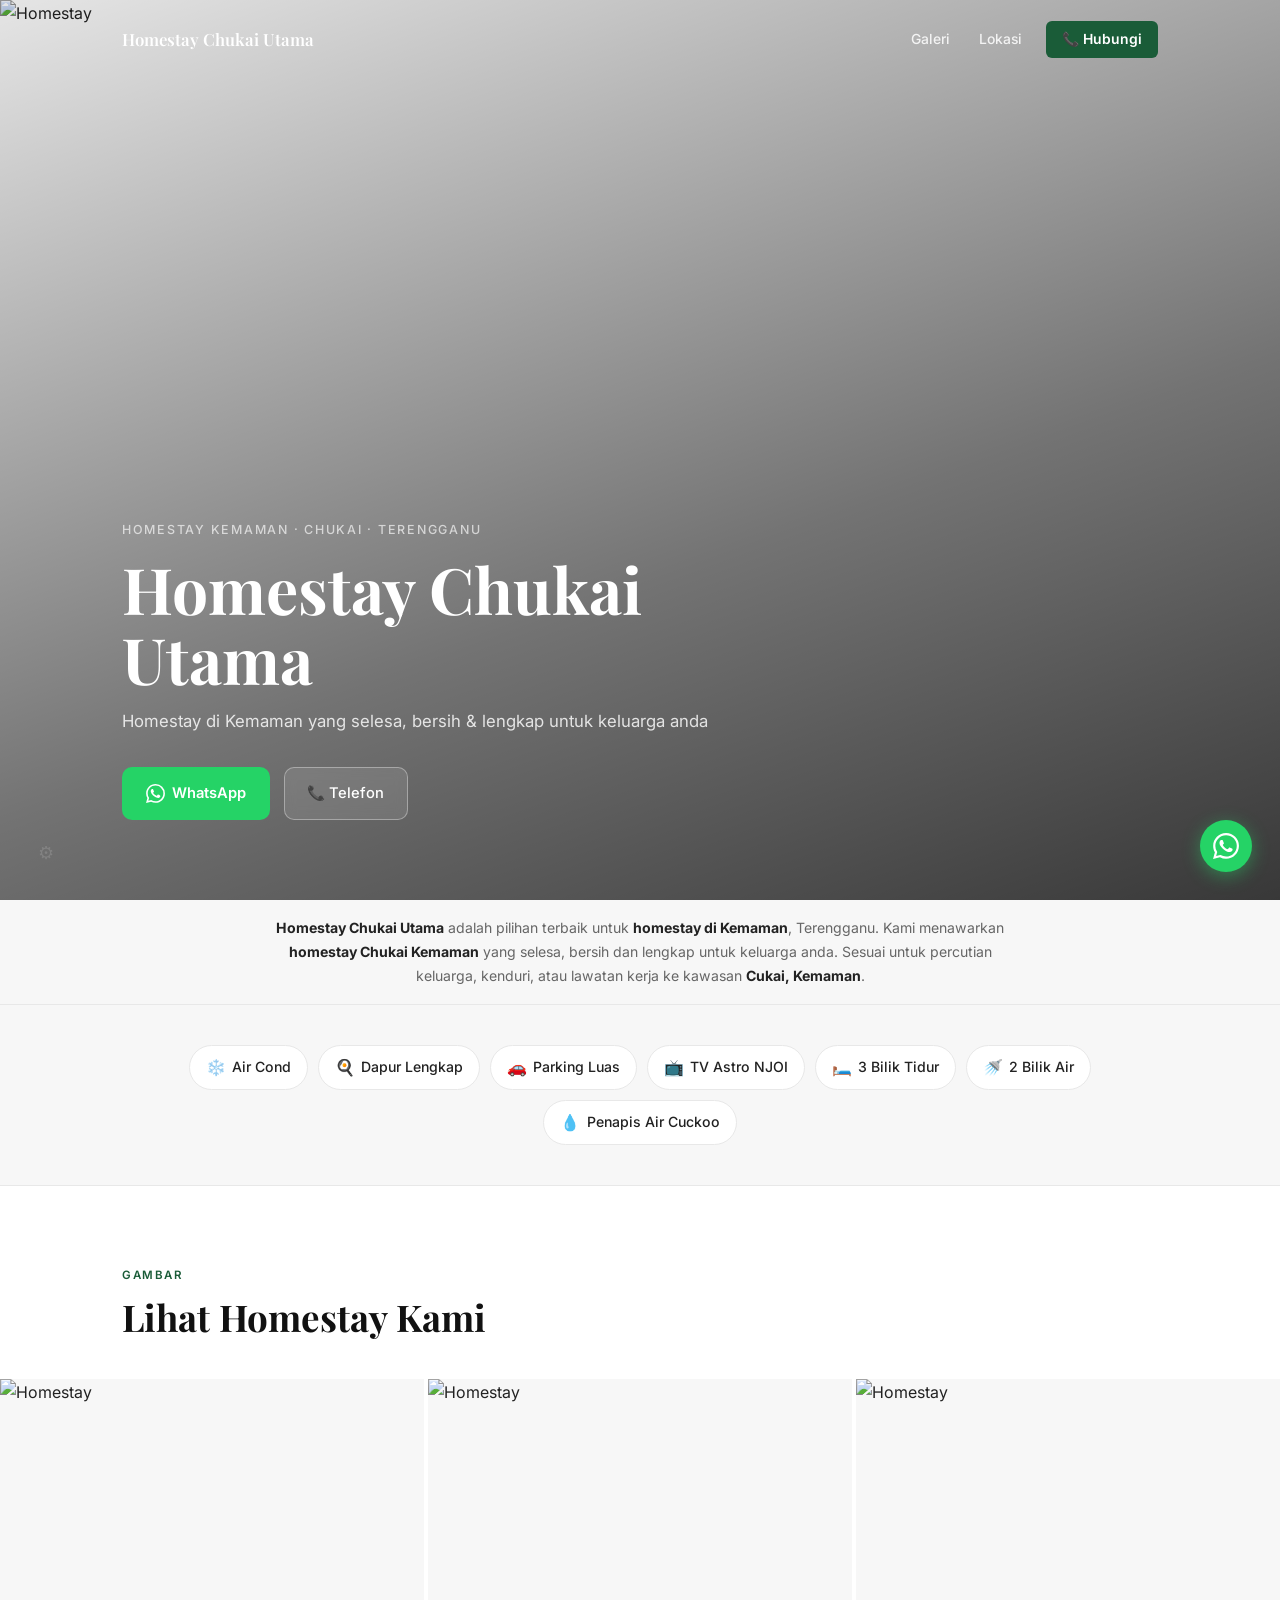
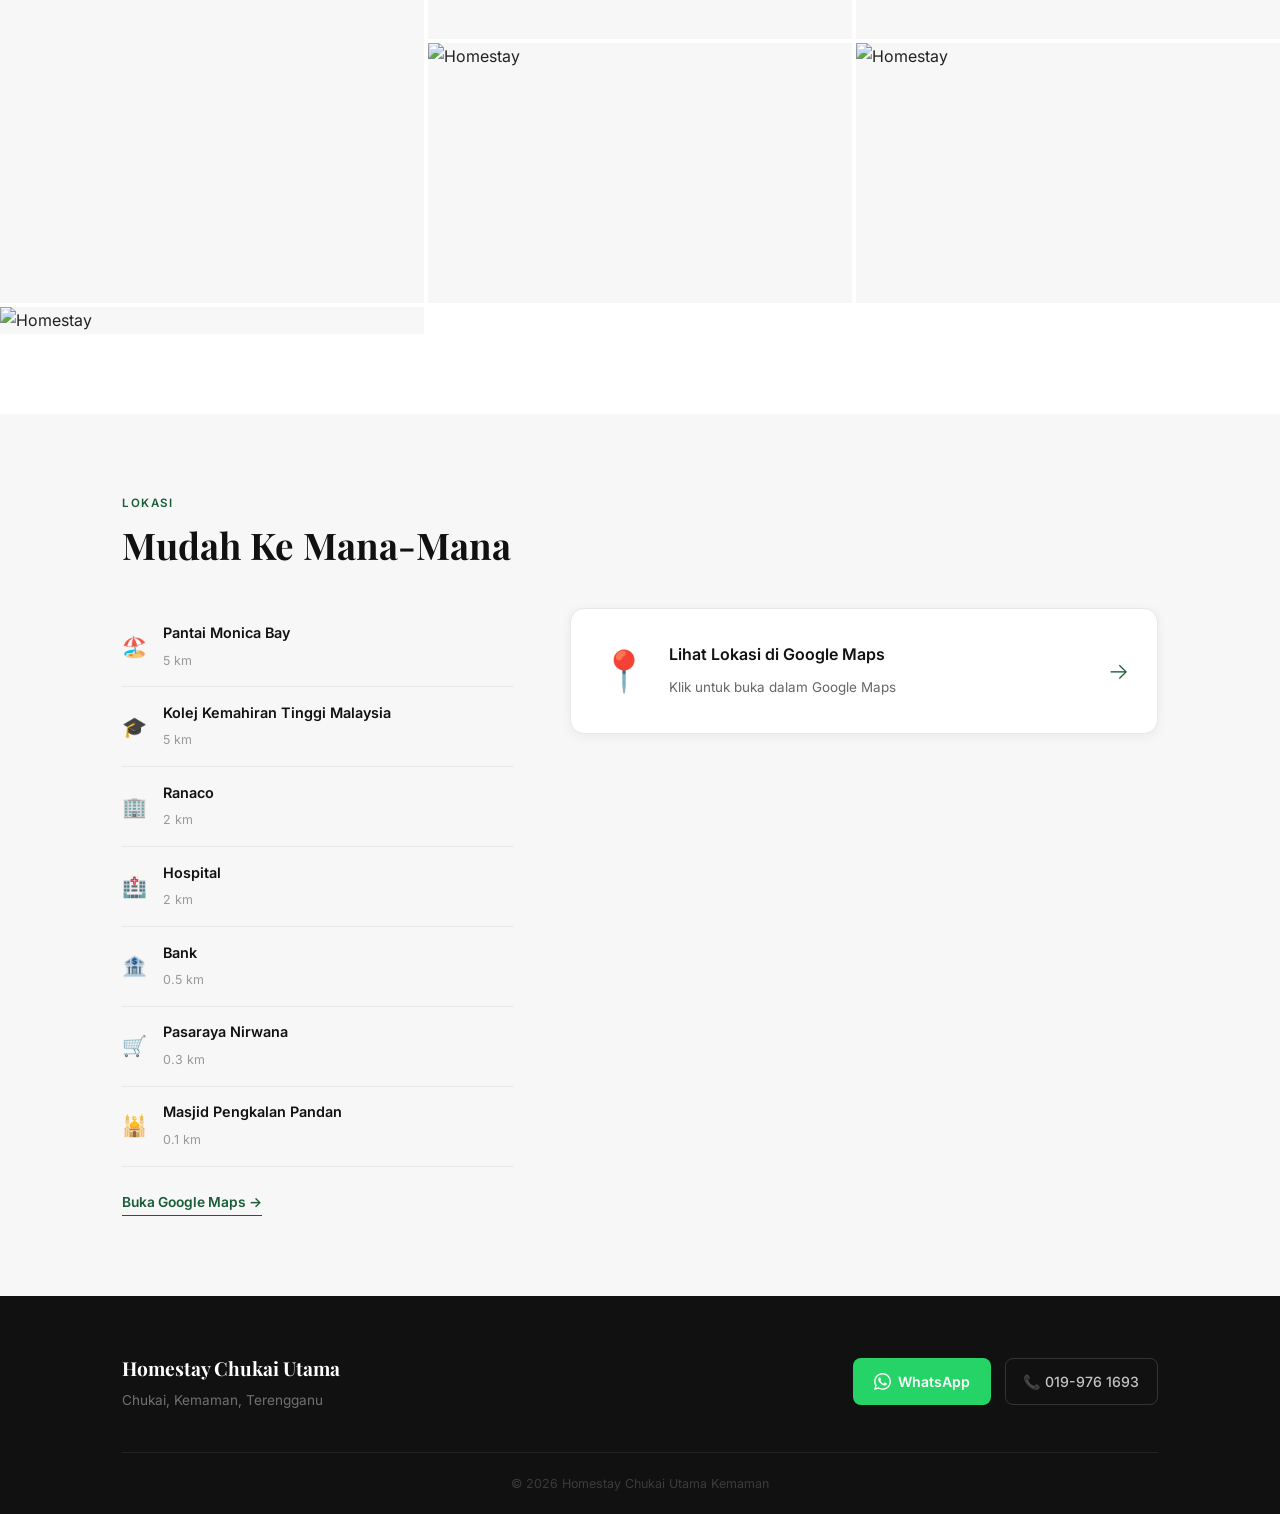
==== public/index.html @ 7bba2d33 "Init: Homestay Chukai Utama Kemaman website - Vanilla HTML/CSS/JS + Firebase Hosting - Admin panel (" ====
<!DOCTYPE html>
<html lang="ms">
<head>
  <meta charset="UTF-8">
  <meta name="viewport" content="width=device-width, initial-scale=1.0">
  <title>Homestay Kemaman | Homestay Chukai Utama — Selesa, Murah & Lengkap</title>
  <meta name="description" content="Homestay Kemaman terbaik di Chukai. 3 bilik, AC, dapur lengkap, parking luas. Homestay Chukai Kemaman yang selesa & bersih untuk keluarga. Hubungi kami sekarang!">
  <meta name="keywords" content="homestay kemaman, homestay chukai kemaman, homestay chukai, homestay di kemaman, homestay in kemaman, homestay cukai kemaman, homestay cukai, penginapan kemaman, penginapan chukai, homestay murah kemaman, homestay keluarga kemaman, homestay terengganu">
  <meta name="robots" content="index, follow">
  <meta name="author" content="Homestay Chukai Utama Kemaman">
  <link rel="canonical" href="https://homestaykemaman-dbdcc.web.app/">
  <meta property="og:title" content="Homestay Kemaman | Chukai Utama — Selesa & Lengkap">
  <meta property="og:description" content="Homestay Chukai Kemaman terbaik. 3 bilik, AC, dapur lengkap, parking. Hubungi kami sekarang!">
  <meta property="og:type" content="business.business">
  <meta property="og:url" content="https://homestaykemaman-dbdcc.web.app/">
  <meta property="og:locale" content="ms_MY">
  <script type="application/ld+json">
  {
    "@context": "https://schema.org",
    "@type": "LodgingBusiness",
    "name": "Homestay Chukai Utama Kemaman",
    "alternateName": ["Homestay Kemaman", "Homestay Chukai", "Homestay Cukai Kemaman"],
    "description": "Homestay selesa dan murah di Chukai, Kemaman, Terengganu. 3 bilik tidur, 2 bilik air, air cond, dapur lengkap, parking luas, TV Astro NJOI dan penapis air Cuckoo.",
    "url": "https://homestaykemaman-dbdcc.web.app",
    "telephone": "+60199761693",
    "address": {
      "@type": "PostalAddress",
      "addressLocality": "Chukai",
      "addressRegion": "Terengganu",
      "addressCountry": "MY"
    },
    "geo": {
      "@type": "GeoCoordinates",
      "latitude": 4.223241,
      "longitude": 103.41758
    },
    "amenityFeature": [
      {"@type": "LocationFeatureSpecification", "name": "Air Conditioning", "value": true},
      {"@type": "LocationFeatureSpecification", "name": "Kitchen", "value": true},
      {"@type": "LocationFeatureSpecification", "name": "Free Parking", "value": true},
      {"@type": "LocationFeatureSpecification", "name": "TV", "value": true},
      {"@type": "LocationFeatureSpecification", "name": "Water Purifier", "value": true}
    ],
    "numberOfRooms": 3,
    "petsAllowed": false,
    "priceRange": "$$"
  }
  </script>
  <link href="https://fonts.googleapis.com/css2?family=Inter:wght@300;400;500;600&family=Playfair+Display:wght@600;700&display=swap" rel="stylesheet">
  <link rel="stylesheet" href="css/style.css">
</head>
<body>

  <!-- NAV -->
  <header class="nav" id="nav">
    <div class="nav-inner">
      <a href="#" class="logo" id="homeNama">Homestay Chukai Utama</a>
      <div class="nav-right">
        <a href="#galeri" class="nav-a">Galeri</a>
        <a href="#lokasi" class="nav-a">Lokasi</a>
        <a href="tel:+60199761693" class="nav-call tel-link">📞 Hubungi</a>
      </div>
      <button class="burger" id="burger" aria-label="Menu">
        <span></span><span></span><span></span>
      </button>
    </div>
    <div class="drawer" id="drawer">
      <a href="#galeri" class="drawer-a">Galeri</a>
      <a href="#lokasi" class="drawer-a">Lokasi</a>
      <a href="tel:+60199761693" class="drawer-a tel-link">📞 Hubungi</a>
      <a href="https://wa.me/60199761693" class="drawer-a wa-link" target="_blank">💬 WhatsApp</a>
    </div>
  </header>

  <!-- HERO -->
  <section class="hero" id="hero">
    <img src="https://picsum.photos/1920/1080?random=10" alt="Homestay" class="hero-img" id="heroImg">
    <div class="hero-dim"></div>
    <div class="hero-body">
      <p class="hero-eyebrow">Homestay Kemaman · Chukai · Terengganu</p>
      <h1 id="heroTitle">Homestay Chukai Utama</h1>
      <p class="hero-tagline" id="heroTagline">Homestay di Kemaman yang selesa, bersih & lengkap untuk keluarga anda</p>
      <div class="hero-cta">
        <a href="https://wa.me/60199761693?text=Salam!%20Saya%20ingin%20tanya%20tentang%20Homestay%20Chukai%20Utama."
           class="btn-wa wa-link" target="_blank" rel="noopener">
          <svg width="19" height="19" viewBox="0 0 24 24" fill="currentColor"><path d="M17.472 14.382c-.297-.149-1.758-.867-2.03-.967-.273-.099-.471-.148-.67.15-.197.297-.767.966-.94 1.164-.173.199-.347.223-.644.075-.297-.15-1.255-.463-2.39-1.475-.883-.788-1.48-1.761-1.653-2.059-.173-.297-.018-.458.13-.606.134-.133.298-.347.446-.52.149-.174.198-.298.298-.497.099-.198.05-.371-.025-.52-.075-.149-.669-1.612-.916-2.207-.242-.579-.487-.5-.669-.51-.173-.008-.371-.01-.57-.01-.198 0-.52.074-.792.372-.272.297-1.04 1.016-1.04 2.479 0 1.462 1.065 2.875 1.213 3.074.149.198 2.096 3.2 5.077 4.487.709.306 1.262.489 1.694.625.712.227 1.36.195 1.871.118.571-.085 1.758-.719 2.006-1.413.248-.694.248-1.289.173-1.413-.074-.124-.272-.198-.57-.347m-5.421 7.403h-.004a9.87 9.87 0 0 1-5.031-1.378l-.361-.214-3.741.982.998-3.648-.235-.374a9.86 9.86 0 0 1-1.51-5.26c.001-5.45 4.436-9.884 9.888-9.884 2.64 0 5.122 1.03 6.988 2.898a9.825 9.825 0 0 1 2.893 6.994c-.003 5.45-4.437 9.884-9.885 9.884m8.413-18.297A11.815 11.815 0 0 0 12.05 0C5.495 0 .16 5.335.157 11.892c0 2.096.547 4.142 1.588 5.945L.057 24l6.305-1.654a11.882 11.882 0 0 0 5.683 1.448h.005c6.554 0 11.89-5.335 11.893-11.893a11.821 11.821 0 0 0-3.48-8.413z"/></svg>
          WhatsApp
        </a>
        <a href="tel:+60199761693" class="btn-tel tel-link">📞 Telefon</a>
      </div>
    </div>
    <div class="hero-scroll">↓</div>
  </section>

  <!-- SEO TEXT BLOCK -->
  <section class="seo-block">
    <div class="wrap">
      <p>
        <strong>Homestay Chukai Utama</strong> adalah pilihan terbaik untuk <strong>homestay di Kemaman</strong>, Terengganu.
        Kami menawarkan <strong>homestay Chukai Kemaman</strong> yang selesa, bersih dan lengkap untuk keluarga anda.
        Sesuai untuk percutian keluarga, kenduri, atau lawatan kerja ke kawasan <strong>Cukai, Kemaman</strong>.
      </p>
    </div>
  </section>

  <!-- KEMUDAHAN -->
  <section class="kemudahan" id="kemudahan">
    <div class="wrap">
      <ul id="kmdGrid" class="kmd-list">
        <li><span>❄️</span> Air Cond</li>
        <li><span>🍳</span> Dapur Lengkap</li>
        <li><span>🚗</span> Parking Luas</li>
        <li><span>📺</span> TV Astro NJOI</li>
        <li><span>🛏️</span> 3 Bilik Tidur</li>
        <li><span>🚿</span> 2 Bilik Air</li>
        <li><span>💧</span> Penapis Air Cuckoo</li>
      </ul>
    </div>
  </section>

  <!-- GALERI -->
  <section class="galeri" id="galeri">
    <div class="wrap">
      <div class="sec-head reveal">
        <span class="label">Gambar</span>
        <h2>Lihat Homestay Kami</h2>
      </div>
    </div>
    <div class="galeri-grid" id="galeriGrid">
      <div class="g-item reveal" onclick="openBox(0)"><img src="https://picsum.photos/800/600?random=1" alt="Homestay" loading="lazy"></div>
      <div class="g-item reveal" onclick="openBox(1)"><img src="https://picsum.photos/800/600?random=2" alt="Homestay" loading="lazy"></div>
      <div class="g-item reveal" onclick="openBox(2)"><img src="https://picsum.photos/800/600?random=3" alt="Homestay" loading="lazy"></div>
      <div class="g-item reveal" onclick="openBox(3)"><img src="https://picsum.photos/800/600?random=4" alt="Homestay" loading="lazy"></div>
      <div class="g-item reveal" onclick="openBox(4)"><img src="https://picsum.photos/800/600?random=5" alt="Homestay" loading="lazy"></div>
      <div class="g-item reveal" onclick="openBox(5)"><img src="https://picsum.photos/800/600?random=6" alt="Homestay" loading="lazy"></div>
    </div>
  </section>

  <!-- LIGHTBOX -->
  <div class="lbox" id="lbox" onclick="closeBox()">
    <button class="lbox-x" onclick="closeBox()">✕</button>
    <button class="lbox-prev" onclick="event.stopPropagation();moveBox(-1)">‹</button>
    <img src="" id="lboxImg" alt="">
    <button class="lbox-next" onclick="event.stopPropagation();moveBox(1)">›</button>
  </div>

  <!-- LOKASI -->
  <section class="lokasi" id="lokasi">
    <div class="wrap">
      <div class="sec-head reveal">
        <span class="label">Lokasi</span>
        <h2>Mudah Ke Mana-Mana</h2>
      </div>
      <div class="lokasi-grid">
        <div class="jarak-list reveal">
          <div class="jarak-item"><span>🏖️</span><div><strong>Pantai Monica Bay</strong><small>5 km</small></div></div>
          <div class="jarak-item"><span>🎓</span><div><strong>Kolej Kemahiran Tinggi Malaysia</strong><small>5 km</small></div></div>
          <div class="jarak-item"><span>🏢</span><div><strong>Ranaco</strong><small>2 km</small></div></div>
          <div class="jarak-item"><span>🏥</span><div><strong>Hospital</strong><small>2 km</small></div></div>
          <div class="jarak-item"><span>🏦</span><div><strong>Bank</strong><small>0.5 km</small></div></div>
          <div class="jarak-item"><span>🛒</span><div><strong>Pasaraya Nirwana</strong><small>0.3 km</small></div></div>
          <div class="jarak-item"><span>🕌</span><div><strong>Masjid Pengkalan Pandan</strong><small>0.1 km</small></div></div>
          <a href="https://maps.app.goo.gl/pNFeJoK86tsGzBFq8" target="_blank" rel="noopener" class="btn-maps">Buka Google Maps →</a>
        </div>
        <div class="map-wrap reveal">
          <a href="https://maps.app.goo.gl/pNFeJoK86tsGzBFq8" target="_blank" rel="noopener" class="map-link-box">
            <div class="map-link-icon">📍</div>
            <div class="map-link-text">
              <strong>Lihat Lokasi di Google Maps</strong>
              <span>Klik untuk buka dalam Google Maps</span>
            </div>
            <div class="map-link-arrow">→</div>
          </a>
        </div>
      </div>
    </div>
  </section>

  <!-- FOOTER -->
  <footer class="footer" id="footer">
    <div class="wrap">
      <div class="footer-top reveal">
        <div class="footer-info">
          <h3 id="footerNama">Homestay Chukai Utama</h3>
          <p id="footerAlamat">Chukai, Kemaman, Terengganu</p>
        </div>
        <div class="footer-contact">
          <a href="https://wa.me/60199761693?text=Salam!" class="fc-wa wa-link" target="_blank" rel="noopener">
            <svg width="17" height="17" viewBox="0 0 24 24" fill="currentColor"><path d="M17.472 14.382c-.297-.149-1.758-.867-2.03-.967-.273-.099-.471-.148-.67.15-.197.297-.767.966-.94 1.164-.173.199-.347.223-.644.075-.297-.15-1.255-.463-2.39-1.475-.883-.788-1.48-1.761-1.653-2.059-.173-.297-.018-.458.13-.606.134-.133.298-.347.446-.52.149-.174.198-.298.298-.497.099-.198.05-.371-.025-.52-.075-.149-.669-1.612-.916-2.207-.242-.579-.487-.5-.669-.51-.173-.008-.371-.01-.57-.01-.198 0-.52.074-.792.372-.272.297-1.04 1.016-1.04 2.479 0 1.462 1.065 2.875 1.213 3.074.149.198 2.096 3.2 5.077 4.487.709.306 1.262.489 1.694.625.712.227 1.36.195 1.871.118.571-.085 1.758-.719 2.006-1.413.248-.694.248-1.289.173-1.413-.074-.124-.272-.198-.57-.347m-5.421 7.403h-.004a9.87 9.87 0 0 1-5.031-1.378l-.361-.214-3.741.982.998-3.648-.235-.374a9.86 9.86 0 0 1-1.51-5.26c.001-5.45 4.436-9.884 9.888-9.884 2.64 0 5.122 1.03 6.988 2.898a9.825 9.825 0 0 1 2.893 6.994c-.003 5.45-4.437 9.884-9.885 9.884m8.413-18.297A11.815 11.815 0 0 0 12.05 0C5.495 0 .16 5.335.157 11.892c0 2.096.547 4.142 1.588 5.945L.057 24l6.305-1.654a11.882 11.882 0 0 0 5.683 1.448h.005c6.554 0 11.89-5.335 11.893-11.893a11.821 11.821 0 0 0-3.48-8.413z"/></svg>
            WhatsApp
          </a>
          <a href="tel:+60199761693" class="fc-tel tel-link" id="footerTel">📞 019-976 1693</a>
        </div>
      </div>
      <div class="footer-bot">
        <p>© 2026 Homestay Chukai Utama Kemaman</p>
      </div>
    </div>
  </footer>

  <!-- WA FLOAT -->
  <a href="https://wa.me/60199761693?text=Salam!%20Saya%20ingin%20tanya%20tentang%20Homestay%20Chukai%20Utama." class="wa-float wa-link" target="_blank" rel="noopener" aria-label="WhatsApp">
    <svg width="26" height="26" viewBox="0 0 24 24" fill="white"><path d="M17.472 14.382c-.297-.149-1.758-.867-2.03-.967-.273-.099-.471-.148-.67.15-.197.297-.767.966-.94 1.164-.173.199-.347.223-.644.075-.297-.15-1.255-.463-2.39-1.475-.883-.788-1.48-1.761-1.653-2.059-.173-.297-.018-.458.13-.606.134-.133.298-.347.446-.52.149-.174.198-.298.298-.497.099-.198.05-.371-.025-.52-.075-.149-.669-1.612-.916-2.207-.242-.579-.487-.5-.669-.51-.173-.008-.371-.01-.57-.01-.198 0-.52.074-.792.372-.272.297-1.04 1.016-1.04 2.479 0 1.462 1.065 2.875 1.213 3.074.149.198 2.096 3.2 5.077 4.487.709.306 1.262.489 1.694.625.712.227 1.36.195 1.871.118.571-.085 1.758-.719 2.006-1.413.248-.694.248-1.289.173-1.413-.074-.124-.272-.198-.57-.347m-5.421 7.403h-.004a9.87 9.87 0 0 1-5.031-1.378l-.361-.214-3.741.982.998-3.648-.235-.374a9.86 9.86 0 0 1-1.51-5.26c.001-5.45 4.436-9.884 9.888-9.884 2.64 0 5.122 1.03 6.988 2.898a9.825 9.825 0 0 1 2.893 6.994c-.003 5.45-4.437 9.884-9.885 9.884m8.413-18.297A11.815 11.815 0 0 0 12.05 0C5.495 0 .16 5.335.157 11.892c0 2.096.547 4.142 1.588 5.945L.057 24l6.305-1.654a11.882 11.882 0 0 0 5.683 1.448h.005c6.554 0 11.89-5.335 11.893-11.893a11.821 11.821 0 0 0-3.48-8.413z"/></svg>
  </a>

  <!-- GEAR ICON — Admin -->
  <button class="gear-btn" id="gearBtn" title="Admin" aria-label="Admin">⚙</button>

  <!-- PASSWORD MODAL -->
  <div class="a-modal" id="adminModal">
    <div class="a-modal-box">
      <button class="a-modal-close" id="modalClose">✕</button>
      <div class="a-modal-icon">🔐</div>
      <h3>Admin Panel</h3>
      <p>Masukkan kata laluan</p>
      <input type="password" id="passInput" placeholder="Kata laluan" autocomplete="current-password">
      <p class="pass-err" id="passErr"></p>
      <button class="pass-btn" id="passSubmit">Masuk →</button>
    </div>
  </div>

  <script src="js/main.js"></script>
  <script type="module" src="js/home.js"></script>
</body>
</html>
---- public/css/style.css ----
/* =============================================
   HOMESTAY CHUKAI UTAMA
   Minimalis · Bersih · Fokus
   ============================================= */

*, *::before, *::after { box-sizing: border-box; margin: 0; padding: 0; }

:root {
  --black:   #111111;
  --dark:    #222222;
  --mid:     #666666;
  --light:   #999999;
  --border:  #E8E8E8;
  --bg:      #F7F7F7;
  --white:   #FFFFFF;
  --green:   #1A5C38;
  --green-l: #2A7A4E;
  --wa:      #25D366;
  --f-body: 'Inter', sans-serif;
  --f-head: 'Playfair Display', serif;
  --r: 10px;
  --max: 1100px;
  --ease: all 0.3s ease;
}

html { scroll-behavior: smooth; }
body {
  font-family: var(--f-body);
  color: var(--dark);
  background: var(--white);
  line-height: 1.7;
  overflow-x: hidden;
  -webkit-font-smoothing: antialiased;
}
a { text-decoration: none; color: inherit; }
img { display: block; max-width: 100%; }
ul { list-style: none; }

.wrap { max-width: var(--max); margin: 0 auto; padding: 0 2rem; }

.reveal {
  opacity: 0; transform: translateY(20px);
  transition: opacity 0.6s ease, transform 0.6s ease;
}
.reveal.visible { opacity: 1; transform: none; }

.label {
  display: block; font-size: 0.72rem; font-weight: 600;
  letter-spacing: 0.14em; text-transform: uppercase;
  color: var(--green); margin-bottom: 0.6rem;
}
.sec-head { margin-bottom: 2.5rem; }
.sec-head h2 {
  font-family: var(--f-head);
  font-size: clamp(1.8rem, 3vw, 2.3rem);
  color: var(--black); font-weight: 700; line-height: 1.2;
}

/* ===== NAVBAR ===== */
.nav {
  position: fixed; top: 0; left: 0; right: 0; z-index: 100;
  transition: var(--ease);
}
.nav-inner {
  max-width: var(--max); margin: 0 auto; padding: 1.3rem 2rem;
  display: flex; align-items: center; justify-content: space-between;
}
.nav.solid {
  background: rgba(255,255,255,0.97);
  backdrop-filter: blur(12px);
  border-bottom: 1px solid var(--border);
}
.nav.solid .nav-inner { padding: 0.9rem 2rem; }
.logo {
  font-family: var(--f-head); font-size: 1.05rem;
  color: var(--white); font-weight: 600; transition: var(--ease);
}
.nav.solid .logo { color: var(--black); }
.nav-right { display: flex; align-items: center; gap: 0.4rem; }
.nav-a {
  font-size: 0.87rem; font-weight: 500;
  color: rgba(255,255,255,0.85); padding: 0.4rem 0.7rem;
  border-radius: 6px; transition: var(--ease);
}
.nav.solid .nav-a { color: var(--mid); }
.nav-a:hover { color: var(--white); background: rgba(255,255,255,0.15); }
.nav.solid .nav-a:hover { color: var(--black); background: var(--bg); }
.nav-call {
  font-size: 0.87rem; font-weight: 600; color: var(--white);
  background: var(--green); padding: 0.42rem 1rem;
  border-radius: 6px; transition: var(--ease); margin-left: 0.4rem;
}
.nav-call:hover { background: var(--green-l); }
.burger {
  display: none; flex-direction: column; gap: 4px;
  background: none; border: none; cursor: pointer; padding: 6px;
}
.burger span { display: block; width: 22px; height: 2px; background: var(--white); border-radius: 2px; transition: var(--ease); }
.nav.solid .burger span { background: var(--black); }
.burger.open span:nth-child(1) { transform: rotate(45deg) translate(4px,4px); }
.burger.open span:nth-child(2) { opacity: 0; }
.burger.open span:nth-child(3) { transform: rotate(-45deg) translate(4px,-4px); }
.drawer {
  display: none; flex-direction: column;
  background: var(--white); border-top: 1px solid var(--border);
  padding: 0.75rem 2rem 1.25rem;
}
.drawer.open { display: flex; }
.drawer-a {
  font-size: 0.95rem; font-weight: 500; color: var(--dark);
  padding: 0.7rem 0; border-bottom: 1px solid var(--border);
}
.drawer-a:last-child { border-bottom: none; }

/* ===== HERO ===== */
.hero {
  position: relative; height: 100svh; min-height: 580px;
  display: flex; align-items: flex-end; overflow: hidden;
}
.hero-img {
  position: absolute; inset: 0; width: 100%; height: 100%;
  object-fit: cover; z-index: 0;
}
.hero-dim {
  position: absolute; inset: 0; z-index: 1;
  background: linear-gradient(160deg, rgba(0,0,0,0.1) 0%, rgba(0,0,0,0.55) 60%, rgba(0,0,0,0.78) 100%);
}
.hero-body {
  position: relative; z-index: 2;
  padding: 0 2rem 5rem;
  max-width: 700px; width: 100%;
  margin: 0 auto 0 max(2rem, calc((100vw - var(--max)) / 2));
}
.hero-eyebrow {
  font-size: 0.78rem; font-weight: 500; letter-spacing: 0.14em;
  text-transform: uppercase; color: rgba(255,255,255,0.65); margin-bottom: 0.85rem;
}
.hero-body h1 {
  font-family: var(--f-head);
  font-size: clamp(2.5rem, 5.5vw, 4rem);
  line-height: 1.1; color: var(--white); font-weight: 700; margin-bottom: 0.75rem;
}
.hero-tagline {
  color: rgba(255,255,255,0.82); font-size: 1.05rem; margin-bottom: 2rem;
}
.hero-cta { display: flex; gap: 0.85rem; flex-wrap: wrap; }
.btn-wa {
  display: inline-flex; align-items: center; gap: 0.45rem;
  background: var(--wa); color: var(--white);
  font-weight: 600; font-size: 0.92rem; padding: 0.8rem 1.5rem;
  border-radius: var(--r); transition: var(--ease);
}
.btn-wa:hover { background: #1daf55; transform: translateY(-2px); }
.btn-tel {
  display: inline-flex; align-items: center;
  color: var(--white); font-size: 0.92rem; font-weight: 500;
  padding: 0.8rem 1.4rem; border-radius: var(--r);
  border: 1px solid rgba(255,255,255,0.35);
  background: rgba(255,255,255,0.1); backdrop-filter: blur(6px);
  transition: var(--ease);
}
.btn-tel:hover { background: rgba(255,255,255,0.2); }
.hero-scroll {
  position: absolute; bottom: 2rem; right: 2rem; z-index: 2;
  color: rgba(255,255,255,0.45); font-size: 1.2rem;
  animation: bob 2s ease-in-out infinite;
}
@keyframes bob { 0%,100%{transform:translateY(0)} 50%{transform:translateY(6px)} }

/* ===== SEO BLOCK ===== */
.seo-block {
  background: var(--bg);
  padding: 1rem 0;
  border-bottom: 1px solid var(--border);
}
.seo-block p {
  font-size: 0.88rem;
  color: var(--mid);
  line-height: 1.7;
  text-align: center;
  max-width: 750px;
  margin: 0 auto;
}
.seo-block strong { color: var(--dark); }

/* ===== KEMUDAHAN ===== */
.kemudahan {
  padding: 2.5rem 0; background: var(--bg);
  border-bottom: 1px solid var(--border);
}
.kmd-list {
  display: flex; flex-wrap: wrap; gap: 0.6rem;
  justify-content: center;
}
.kmd-list li {
  display: inline-flex; align-items: center; gap: 0.4rem;
  font-size: 0.88rem; font-weight: 500; color: var(--dark);
  padding: 0.5rem 1rem;
  background: var(--white); border: 1px solid var(--border);
  border-radius: 50px;
}
.kmd-list li span { font-size: 1rem; }

/* ===== GALERI ===== */
.galeri { padding: 5rem 0; background: var(--white); }
.galeri .wrap { margin-bottom: 2rem; }
.galeri-grid {
  display: grid;
  grid-template-columns: repeat(3,1fr);
  grid-template-rows: repeat(2, 260px);
  gap: 4px;
}
.g-item { overflow: hidden; cursor: pointer; position: relative; background: var(--bg); }
.g-item:first-child { grid-row: 1/3; }
.g-item img { width: 100%; height: 100%; object-fit: cover; transition: transform 0.5s ease; }
.g-item::after {
  content: ''; position: absolute; inset: 0;
  background: rgba(0,0,0,0); transition: var(--ease);
}
.g-item:hover img { transform: scale(1.05); }
.g-item:hover::after { background: rgba(0,0,0,0.2); }

/* Lightbox */
.lbox {
  display: none; position: fixed; inset: 0;
  background: rgba(0,0,0,0.93); z-index: 9999;
  align-items: center; justify-content: center;
}
.lbox.on { display: flex; }
.lbox img { max-width: 88vw; max-height: 85vh; border-radius: 8px; object-fit: contain; }
.lbox-x,.lbox-prev,.lbox-next {
  position: absolute; background: rgba(255,255,255,0.12);
  border: 1px solid rgba(255,255,255,0.2); color: white; cursor: pointer;
  border-radius: 50%; width: 44px; height: 44px; font-size: 1.3rem;
  display: flex; align-items: center; justify-content: center; transition: var(--ease);
}
.lbox-x:hover,.lbox-prev:hover,.lbox-next:hover { background: rgba(255,255,255,0.25); }
.lbox-x { top: 1.5rem; right: 1.5rem; }
.lbox-prev { left: 1.5rem; top: 50%; transform: translateY(-50%); }
.lbox-next { right: 1.5rem; top: 50%; transform: translateY(-50%); }

/* ===== LOKASI ===== */
.lokasi { padding: 5rem 0; background: var(--bg); }
.lokasi-grid { display: grid; grid-template-columns: 1fr 1.5fr; gap: 3.5rem; align-items: start; }
.jarak-item {
  display: flex; align-items: center; gap: 1rem;
  padding: 0.85rem 0; border-bottom: 1px solid var(--border);
}
.jarak-item span { font-size: 1.25rem; }
.jarak-item strong { display: block; font-size: 0.9rem; font-weight: 600; color: var(--black); }
.jarak-item small { font-size: 0.78rem; color: var(--light); }
.btn-maps {
  display: inline-block; margin-top: 1.5rem;
  font-size: 0.86rem; font-weight: 600; color: var(--green);
  border-bottom: 1px solid var(--green); padding-bottom: 1px; transition: var(--ease);
}
.btn-maps:hover { color: var(--green-l); }

.map-link-box {
  display: flex; align-items: center; gap: 1.25rem;
  padding: 1.75rem; border-radius: 14px;
  border: 1.5px solid var(--border); background: var(--white);
  transition: var(--ease); color: var(--dark);
  box-shadow: 0 2px 12px rgba(0,0,0,0.06);
}
.map-link-box:hover {
  border-color: var(--green);
  box-shadow: 0 4px 20px rgba(26,92,56,0.12);
  transform: translateY(-2px);
}
.map-link-icon { font-size: 2.5rem; flex-shrink: 0; }
.map-link-text { flex: 1; }
.map-link-text strong { display: block; font-size: 1rem; font-weight: 600; color: var(--black); margin-bottom: 0.25rem; }
.map-link-text span { font-size: 0.84rem; color: var(--mid); }
.map-link-arrow { font-size: 1.4rem; color: var(--green); font-weight: 300; flex-shrink: 0; transition: var(--ease); }
.map-link-box:hover .map-link-arrow { transform: translateX(4px); }

/* ===== FOOTER ===== */
.footer { background: var(--black); padding: 3.5rem 0 0; }
.footer-top {
  display: flex; align-items: center; justify-content: space-between;
  gap: 2rem; flex-wrap: wrap;
  padding-bottom: 2.5rem; border-bottom: 1px solid rgba(255,255,255,0.08);
}
.footer-info h3 { font-family: var(--f-head); font-size: 1.2rem; color: var(--white); margin-bottom: 0.25rem; }
.footer-info p { font-size: 0.85rem; color: rgba(255,255,255,0.4); }
.footer-contact { display: flex; gap: 0.85rem; flex-wrap: wrap; }
.fc-wa {
  display: inline-flex; align-items: center; gap: 0.45rem;
  background: var(--wa); color: var(--white); font-weight: 600;
  font-size: 0.88rem; padding: 0.65rem 1.3rem; border-radius: 8px; transition: var(--ease);
}
.fc-wa:hover { background: #1daf55; }
.fc-tel {
  display: inline-flex; align-items: center; color: rgba(255,255,255,0.75);
  font-size: 0.88rem; font-weight: 500; padding: 0.65rem 1.1rem;
  border: 1px solid rgba(255,255,255,0.15); border-radius: 8px; transition: var(--ease);
}
.fc-tel:hover { color: var(--white); border-color: rgba(255,255,255,0.35); }
.footer-bot { padding: 1.25rem 0; text-align: center; }
.footer-bot p { font-size: 0.78rem; color: rgba(255,255,255,0.18); }

/* ===== WA FLOAT ===== */
.wa-float {
  position: fixed; bottom: 1.75rem; right: 1.75rem; z-index: 90;
  width: 52px; height: 52px; background: var(--wa); border-radius: 50%;
  display: flex; align-items: center; justify-content: center;
  box-shadow: 0 4px 18px rgba(37,211,102,0.45); transition: var(--ease);
  animation: pulse 3s ease-in-out infinite;
}
.wa-float:hover { background: #1daf55; transform: scale(1.1); animation: none; }
@keyframes pulse { 0%,100%{box-shadow:0 4px 18px rgba(37,211,102,0.4)} 50%{box-shadow:0 4px 28px rgba(37,211,102,0.65)} }

/* ===== GEAR ICON ===== */
.gear-btn {
  position: fixed; bottom: 1.75rem; left: 1.75rem; z-index: 90;
  width: 36px; height: 36px; border-radius: 50%;
  background: none; border: none; cursor: pointer;
  font-size: 1.1rem; color: rgba(150,150,150,0.5);
  transition: var(--ease); line-height: 1;
  display: flex; align-items: center; justify-content: center;
}
.gear-btn:hover { color: rgba(80,80,80,0.8); transform: rotate(45deg); }

/* ===== PASSWORD MODAL ===== */
.a-modal {
  display: none; position: fixed; inset: 0; z-index: 9000;
  background: rgba(0,0,0,0.6); backdrop-filter: blur(4px);
  align-items: center; justify-content: center;
}
.a-modal.on { display: flex; }
.a-modal-box {
  background: var(--white); border-radius: 16px;
  padding: 2.5rem 2rem; width: min(360px, 90vw);
  text-align: center; position: relative;
  box-shadow: 0 20px 60px rgba(0,0,0,0.25);
}
.a-modal-close {
  position: absolute; top: 1rem; right: 1rem;
  background: none; border: none; cursor: pointer;
  font-size: 1.1rem; color: var(--light); padding: 4px 8px;
}
.a-modal-close:hover { color: var(--dark); }
.a-modal-icon { font-size: 2.5rem; margin-bottom: 1rem; }
.a-modal-box h3 { font-family: var(--f-head); font-size: 1.4rem; margin-bottom: 0.25rem; }
.a-modal-box > p { font-size: 0.85rem; color: var(--mid); margin-bottom: 1.5rem; }
.a-modal-box input[type="password"] {
  width: 100%; padding: 0.75rem 1rem;
  border: 1.5px solid var(--border); border-radius: 8px;
  font-size: 0.95rem; font-family: var(--f-body);
  outline: none; transition: var(--ease); margin-bottom: 0.5rem;
}
.a-modal-box input[type="password"]:focus { border-color: var(--green); }
.pass-err { font-size: 0.82rem; color: #e53e3e; min-height: 1.2em; margin-bottom: 0.75rem; }
.pass-btn {
  width: 100%; padding: 0.8rem; background: var(--green); color: var(--white);
  border: none; border-radius: 8px; font-size: 0.95rem; font-weight: 600;
  cursor: pointer; transition: var(--ease); font-family: var(--f-body);
}
.pass-btn:hover { background: var(--green-l); }

/* ===== RESPONSIVE ===== */
@media (max-width: 860px) {
  .tentang .wrap { grid-template-columns: 1fr; gap: 2.5rem; }
  .lokasi-grid { grid-template-columns: 1fr; gap: 2rem; }
  .galeri-grid { grid-template-columns: 1fr 1fr; grid-template-rows: auto; }
  .g-item { height: 200px; }
  .g-item:first-child { grid-row: auto; height: 200px; }
}

@media (max-width: 640px) {
  .nav-right { display: none; }
  .burger { display: flex; }
  .nav-inner { padding: 1.1rem 1.25rem; }
  .nav.solid .nav-inner { padding: 0.8rem 1.25rem; }
  .logo { font-size: 0.9rem; }
  .wrap { padding: 0 1.25rem; }

  .hero-body { margin: 0; padding: 0 1.25rem 3.5rem; max-width: 100%; }
  .hero-body h1 { font-size: 2.2rem; margin-bottom: 0.6rem; }
  .hero-tagline { font-size: 0.95rem; margin-bottom: 1.5rem; }
  .hero-cta { flex-direction: column; gap: 0.65rem; }
  .btn-wa, .btn-tel { width: 100%; justify-content: center; }

  .kemudahan { padding: 2rem 0; }
  .kmd-list { gap: 0.45rem; }
  .kmd-list li { font-size: 0.82rem; padding: 0.45rem 0.85rem; }

  .galeri { padding: 3.5rem 0; }
  .galeri-grid { grid-template-columns: 1fr 1fr; }
  .g-item, .g-item:first-child { height: 160px; grid-row: auto; }

  .lokasi { padding: 3.5rem 0; }
  .map-link-box { padding: 1.25rem; gap: 1rem; }
  .map-link-icon { font-size: 2rem; }

  .footer-top { flex-direction: column; align-items: flex-start; gap: 1.25rem; }
  .footer-contact { flex-direction: column; width: 100%; }
  .fc-wa, .fc-tel { width: 100%; justify-content: center; }

  .lbox-prev { left: 0.4rem; }
  .lbox-next { right: 0.4rem; }
  .gear-btn { bottom: 1.25rem; left: 1.25rem; }
  .wa-float { bottom: 1.25rem; right: 1.25rem; }
}

@media (max-width: 380px) {
  .hero-body h1 { font-size: 1.9rem; }
  .galeri-grid { grid-template-columns: 1fr; }
  .g-item, .g-item:first-child { height: 220px; }
}
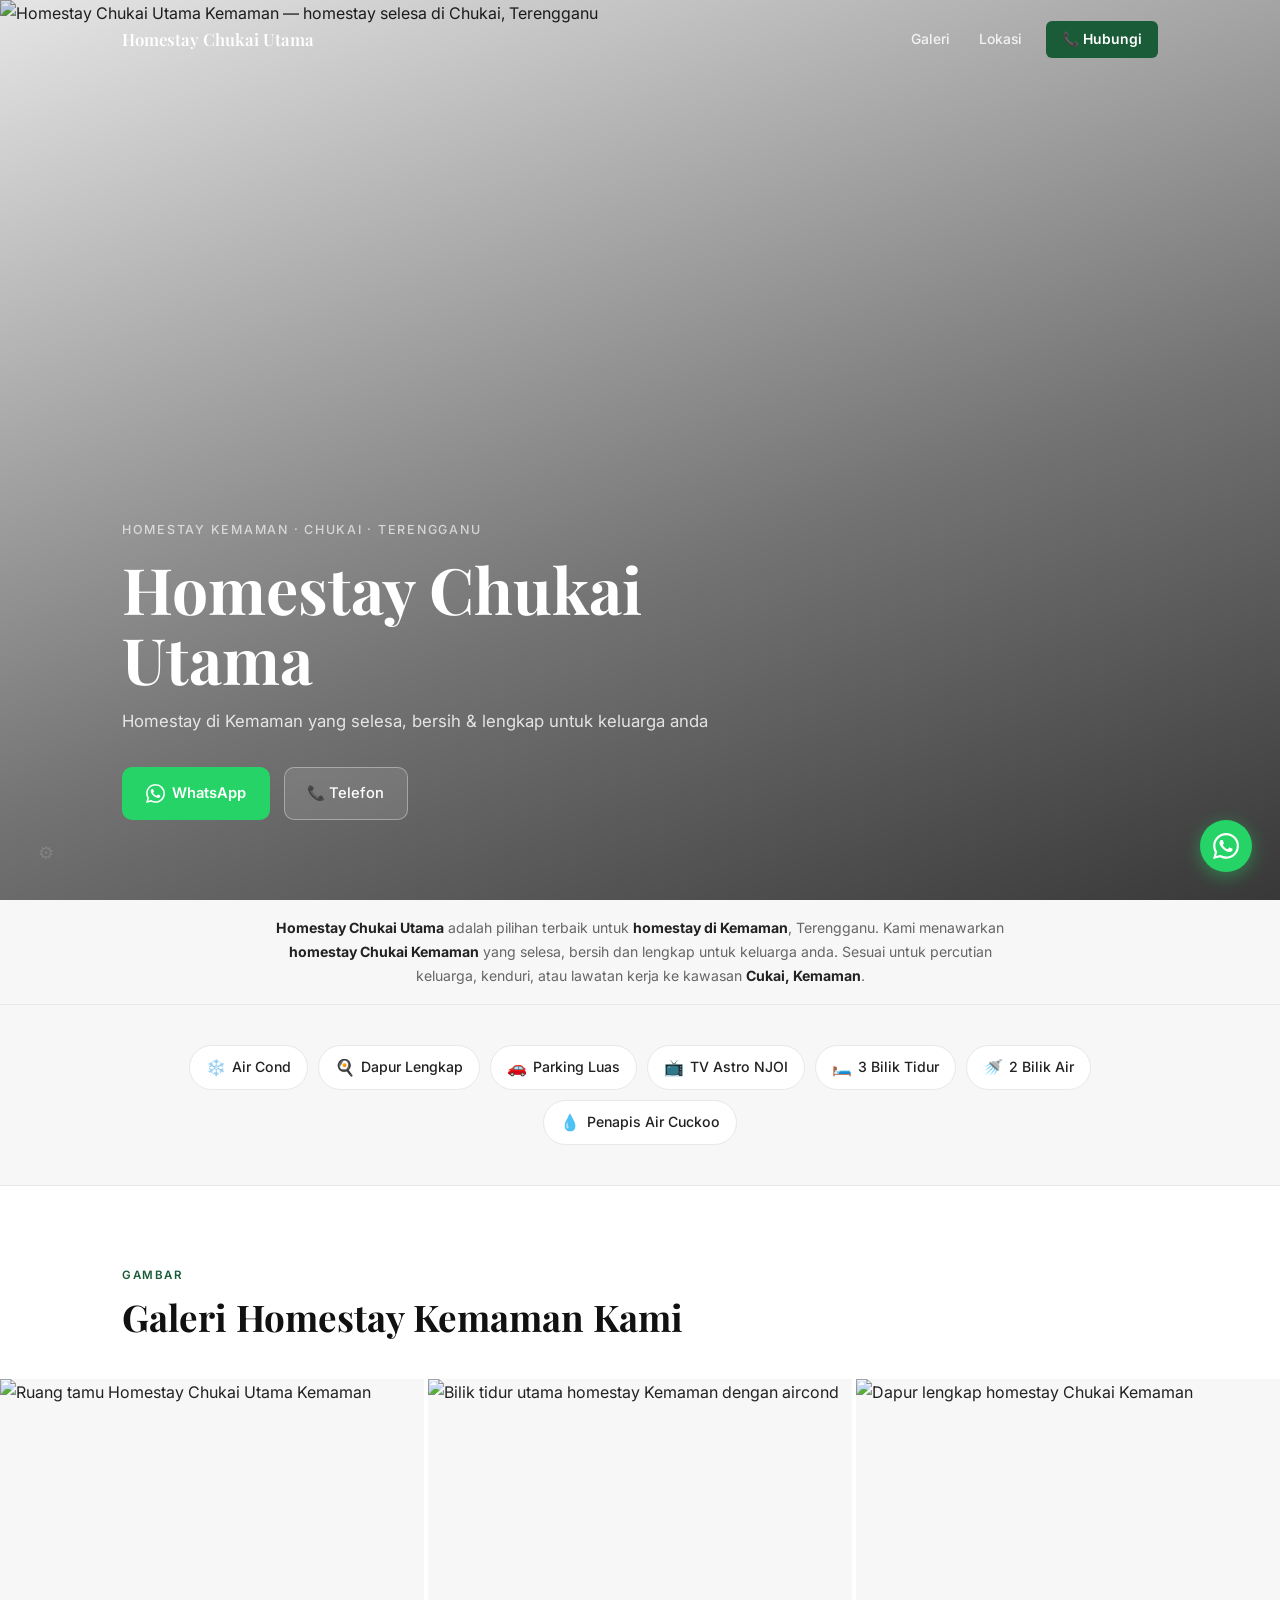
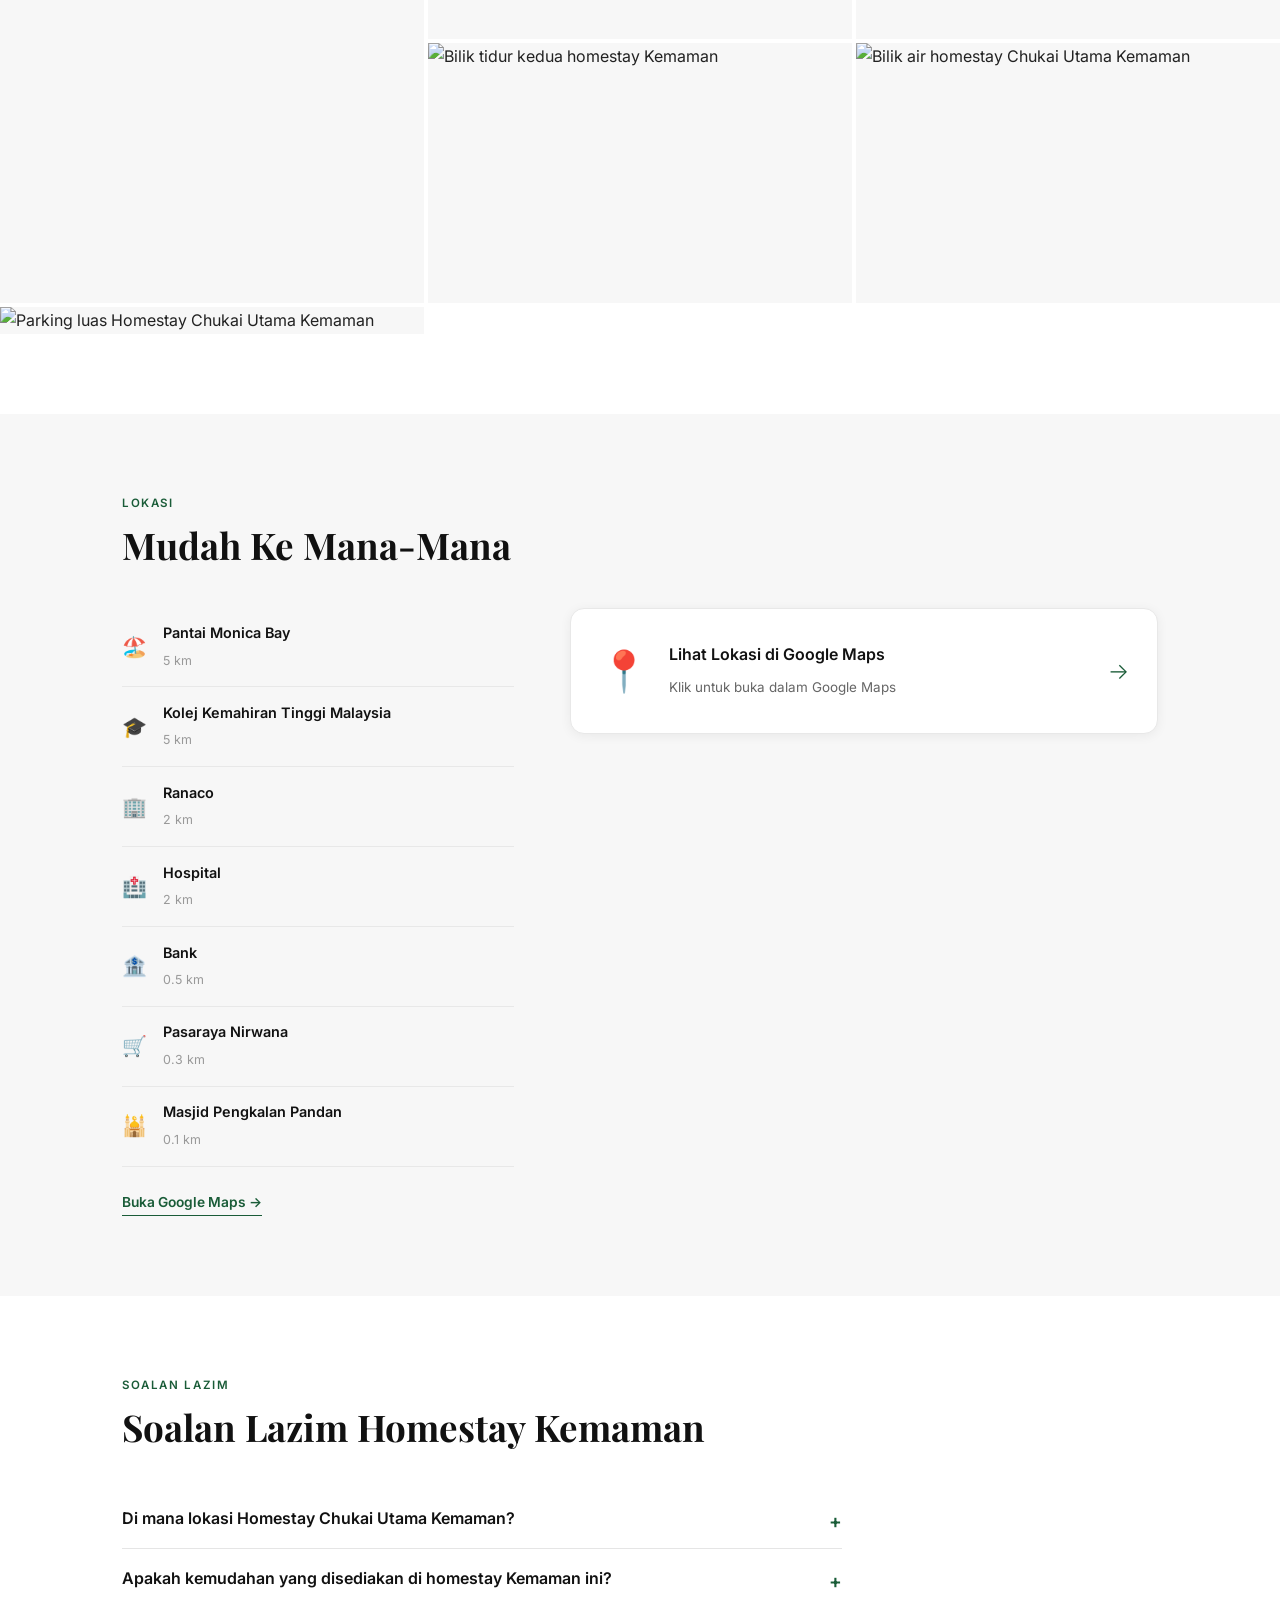
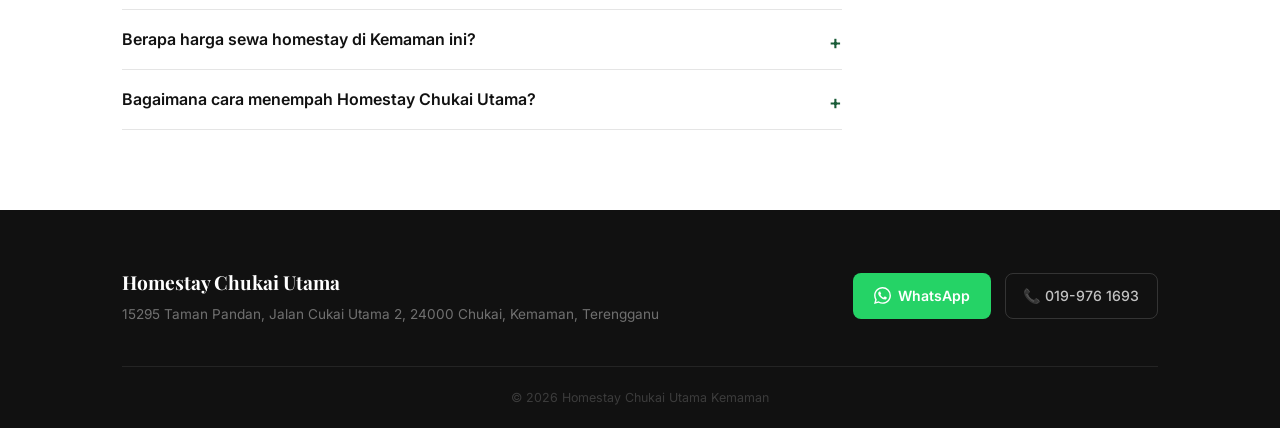
==== commit 61a5e604: "SEO update: meta/title penuh, sitemap & robots terkini + CLAUDE.md - index.html: title & meta SEO "H" ====
--- a/public/index.html
+++ b/public/index.html
@@ -14,6 +14,14 @@
   <meta property="og:type" content="business.business">
   <meta property="og:url" content="https://homestaykemaman-dbdcc.web.app/">
   <meta property="og:locale" content="ms_MY">
+  <meta property="og:site_name" content="Homestay Chukai Utama Kemaman">
+  <meta property="og:image" content="https://homestaykemaman-dbdcc.web.app/images/og-cover.jpg">
+  <meta name="twitter:card" content="summary_large_image">
+  <meta name="twitter:title" content="Homestay Kemaman | Chukai Utama — Selesa & Lengkap">
+  <meta name="twitter:description" content="Homestay Chukai Kemaman terbaik. 3 bilik, AC, dapur lengkap, parking. Hubungi kami sekarang!">
+  <meta name="twitter:image" content="https://homestaykemaman-dbdcc.web.app/images/og-cover.jpg">
+  <meta name="geo.region" content="MY-11">
+  <meta name="geo.placename" content="Chukai, Kemaman, Terengganu">
   <script type="application/ld+json">
   {
     "@context": "https://schema.org",
@@ -25,8 +33,10 @@
     "telephone": "+60199761693",
     "address": {
       "@type": "PostalAddress",
+      "streetAddress": "15295 Taman Pandan, Jalan Cukai Utama 2",
       "addressLocality": "Chukai",
       "addressRegion": "Terengganu",
+      "postalCode": "24000",
       "addressCountry": "MY"
     },
     "geo": {
@@ -43,9 +53,55 @@
     ],
     "numberOfRooms": 3,
     "petsAllowed": false,
-    "priceRange": "$$"
+    "priceRange": "$$",
+    "hasMap": "https://maps.app.goo.gl/pNFeJoK86tsGzBFq8",
+    "image": "https://homestaykemaman-dbdcc.web.app/images/og-cover.jpg",
+    "checkinTime": "15:00",
+    "checkoutTime": "12:00"
   }
   </script>
+  <script type="application/ld+json">
+  {
+    "@context": "https://schema.org",
+    "@type": "FAQPage",
+    "mainEntity": [
+      {
+        "@type": "Question",
+        "name": "Di mana lokasi Homestay Chukai Utama Kemaman?",
+        "acceptedAnswer": {
+          "@type": "Answer",
+          "text": "Homestay kami terletak di Chukai, Kemaman, Terengganu — hanya 0.3 km dari Pasaraya Nirwana, 2 km dari hospital dan 5 km dari Pantai Monica Bay."
+        }
+      },
+      {
+        "@type": "Question",
+        "name": "Apakah kemudahan yang disediakan di homestay Kemaman ini?",
+        "acceptedAnswer": {
+          "@type": "Answer",
+          "text": "3 bilik tidur, 2 bilik air, penghawa dingin (aircond), dapur lengkap, TV Astro NJOI, penapis air Cuckoo dan parking yang luas."
+        }
+      },
+      {
+        "@type": "Question",
+        "name": "Berapa harga sewa homestay di Kemaman ini?",
+        "acceptedAnswer": {
+          "@type": "Answer",
+          "text": "Harga berpatutan dan berbeza mengikut musim. Hubungi kami terus melalui WhatsApp di 019-976 1693 untuk harga terkini dan tempahan."
+        }
+      },
+      {
+        "@type": "Question",
+        "name": "Bagaimana cara menempah Homestay Chukai Utama?",
+        "acceptedAnswer": {
+          "@type": "Answer",
+          "text": "Tempahan mudah — WhatsApp atau telefon terus ke 019-976 1693. Kami akan sahkan tarikh kekosongan dengan segera."
+        }
+      }
+    ]
+  }
+  </script>
+  <link rel="preconnect" href="https://fonts.googleapis.com">
+  <link rel="preconnect" href="https://fonts.gstatic.com" crossorigin>
   <link href="https://fonts.googleapis.com/css2?family=Inter:wght@300;400;500;600&family=Playfair+Display:wght@600;700&display=swap" rel="stylesheet">
   <link rel="stylesheet" href="css/style.css">
 </head>
@@ -74,7 +130,7 @@
 
   <!-- HERO -->
   <section class="hero" id="hero">
-    <img src="https://picsum.photos/1920/1080?random=10" alt="Homestay" class="hero-img" id="heroImg">
+    <img src="https://picsum.photos/1920/1080?random=10" alt="Homestay Chukai Utama Kemaman — homestay selesa di Chukai, Terengganu" class="hero-img" id="heroImg">
     <div class="hero-dim"></div>
     <div class="hero-body">
       <p class="hero-eyebrow">Homestay Kemaman · Chukai · Terengganu</p>
@@ -106,6 +162,7 @@
   <!-- KEMUDAHAN -->
   <section class="kemudahan" id="kemudahan">
     <div class="wrap">
+      <h2 class="visually-hidden">Kemudahan Homestay Kemaman</h2>
       <ul id="kmdGrid" class="kmd-list">
         <li><span>❄️</span> Air Cond</li>
         <li><span>🍳</span> Dapur Lengkap</li>
@@ -123,16 +180,16 @@
     <div class="wrap">
       <div class="sec-head reveal">
         <span class="label">Gambar</span>
-        <h2>Lihat Homestay Kami</h2>
+        <h2>Galeri Homestay Kemaman Kami</h2>
       </div>
     </div>
     <div class="galeri-grid" id="galeriGrid">
-      <div class="g-item reveal" onclick="openBox(0)"><img src="https://picsum.photos/800/600?random=1" alt="Homestay" loading="lazy"></div>
-      <div class="g-item reveal" onclick="openBox(1)"><img src="https://picsum.photos/800/600?random=2" alt="Homestay" loading="lazy"></div>
-      <div class="g-item reveal" onclick="openBox(2)"><img src="https://picsum.photos/800/600?random=3" alt="Homestay" loading="lazy"></div>
-      <div class="g-item reveal" onclick="openBox(3)"><img src="https://picsum.photos/800/600?random=4" alt="Homestay" loading="lazy"></div>
-      <div class="g-item reveal" onclick="openBox(4)"><img src="https://picsum.photos/800/600?random=5" alt="Homestay" loading="lazy"></div>
-      <div class="g-item reveal" onclick="openBox(5)"><img src="https://picsum.photos/800/600?random=6" alt="Homestay" loading="lazy"></div>
+      <div class="g-item reveal" onclick="openBox(0)"><img src="https://picsum.photos/800/600?random=1" alt="Ruang tamu Homestay Chukai Utama Kemaman" loading="lazy"></div>
+      <div class="g-item reveal" onclick="openBox(1)"><img src="https://picsum.photos/800/600?random=2" alt="Bilik tidur utama homestay Kemaman dengan aircond" loading="lazy"></div>
+      <div class="g-item reveal" onclick="openBox(2)"><img src="https://picsum.photos/800/600?random=3" alt="Dapur lengkap homestay Chukai Kemaman" loading="lazy"></div>
+      <div class="g-item reveal" onclick="openBox(3)"><img src="https://picsum.photos/800/600?random=4" alt="Bilik tidur kedua homestay Kemaman" loading="lazy"></div>
+      <div class="g-item reveal" onclick="openBox(4)"><img src="https://picsum.photos/800/600?random=5" alt="Bilik air homestay Chukai Utama Kemaman" loading="lazy"></div>
+      <div class="g-item reveal" onclick="openBox(5)"><img src="https://picsum.photos/800/600?random=6" alt="Parking luas Homestay Chukai Utama Kemaman" loading="lazy"></div>
     </div>
   </section>
 
@@ -176,13 +233,41 @@
     </div>
   </section>
 
+  <!-- FAQ -->
+  <section class="faq" id="faq">
+    <div class="wrap">
+      <div class="sec-head reveal">
+        <span class="label">Soalan Lazim</span>
+        <h2>Soalan Lazim Homestay Kemaman</h2>
+      </div>
+      <div class="faq-list reveal">
+        <details class="faq-item">
+          <summary>Di mana lokasi Homestay Chukai Utama Kemaman?</summary>
+          <p>Homestay kami terletak di Chukai, Kemaman, Terengganu — hanya 0.3 km dari Pasaraya Nirwana, 2 km dari hospital dan 5 km dari Pantai Monica Bay.</p>
+        </details>
+        <details class="faq-item">
+          <summary>Apakah kemudahan yang disediakan di homestay Kemaman ini?</summary>
+          <p>3 bilik tidur, 2 bilik air, penghawa dingin (aircond), dapur lengkap, TV Astro NJOI, penapis air Cuckoo dan parking yang luas.</p>
+        </details>
+        <details class="faq-item">
+          <summary>Berapa harga sewa homestay di Kemaman ini?</summary>
+          <p>Harga berpatutan dan berbeza mengikut musim. Hubungi kami terus melalui WhatsApp di 019-976 1693 untuk harga terkini dan tempahan.</p>
+        </details>
+        <details class="faq-item">
+          <summary>Bagaimana cara menempah Homestay Chukai Utama?</summary>
+          <p>Tempahan mudah — WhatsApp atau telefon terus ke 019-976 1693. Kami akan sahkan tarikh kekosongan dengan segera.</p>
+        </details>
+      </div>
+    </div>
+  </section>
+
   <!-- FOOTER -->
   <footer class="footer" id="footer">
     <div class="wrap">
       <div class="footer-top reveal">
         <div class="footer-info">
           <h3 id="footerNama">Homestay Chukai Utama</h3>
-          <p id="footerAlamat">Chukai, Kemaman, Terengganu</p>
+          <p id="footerAlamat">15295 Taman Pandan, Jalan Cukai Utama 2, 24000 Chukai, Kemaman, Terengganu</p>
         </div>
         <div class="footer-contact">
           <a href="https://wa.me/60199761693?text=Salam!" class="fc-wa wa-link" target="_blank" rel="noopener">
--- a/public/css/style.css
+++ b/public/css/style.css
@@ -409,3 +409,33 @@
   .galeri-grid { grid-template-columns: 1fr; }
   .g-item, .g-item:first-child { height: 220px; }
 }
+
+/* ===== FAQ ===== */
+.faq { padding: 5rem 0; background: #fff; }
+.faq-list { max-width: 720px; }
+.faq-item {
+  border-bottom: 1px solid #e5e5e5;
+  padding: 1rem 0;
+}
+.faq-item summary {
+  cursor: pointer; font-weight: 600; color: var(--black);
+  font-size: 1rem; list-style: none; position: relative; padding-right: 2rem;
+}
+.faq-item summary::-webkit-details-marker { display: none; }
+.faq-item summary::after {
+  content: "+"; position: absolute; right: 0; top: 0;
+  font-size: 1.2rem; color: var(--green); transition: transform 0.25s ease;
+}
+.faq-item[open] summary::after { transform: rotate(45deg); }
+.faq-item p { margin-top: 0.7rem; color: #555; font-size: 0.93rem; line-height: 1.7; }
+
+/* ===== A11Y / SEO ===== */
+.visually-hidden {
+  position: absolute; width: 1px; height: 1px;
+  margin: -1px; padding: 0; overflow: hidden;
+  clip: rect(0 0 0 0); white-space: nowrap; border: 0;
+}
+
+@media (max-width: 640px) {
+  .faq { padding: 3.5rem 0; }
+}
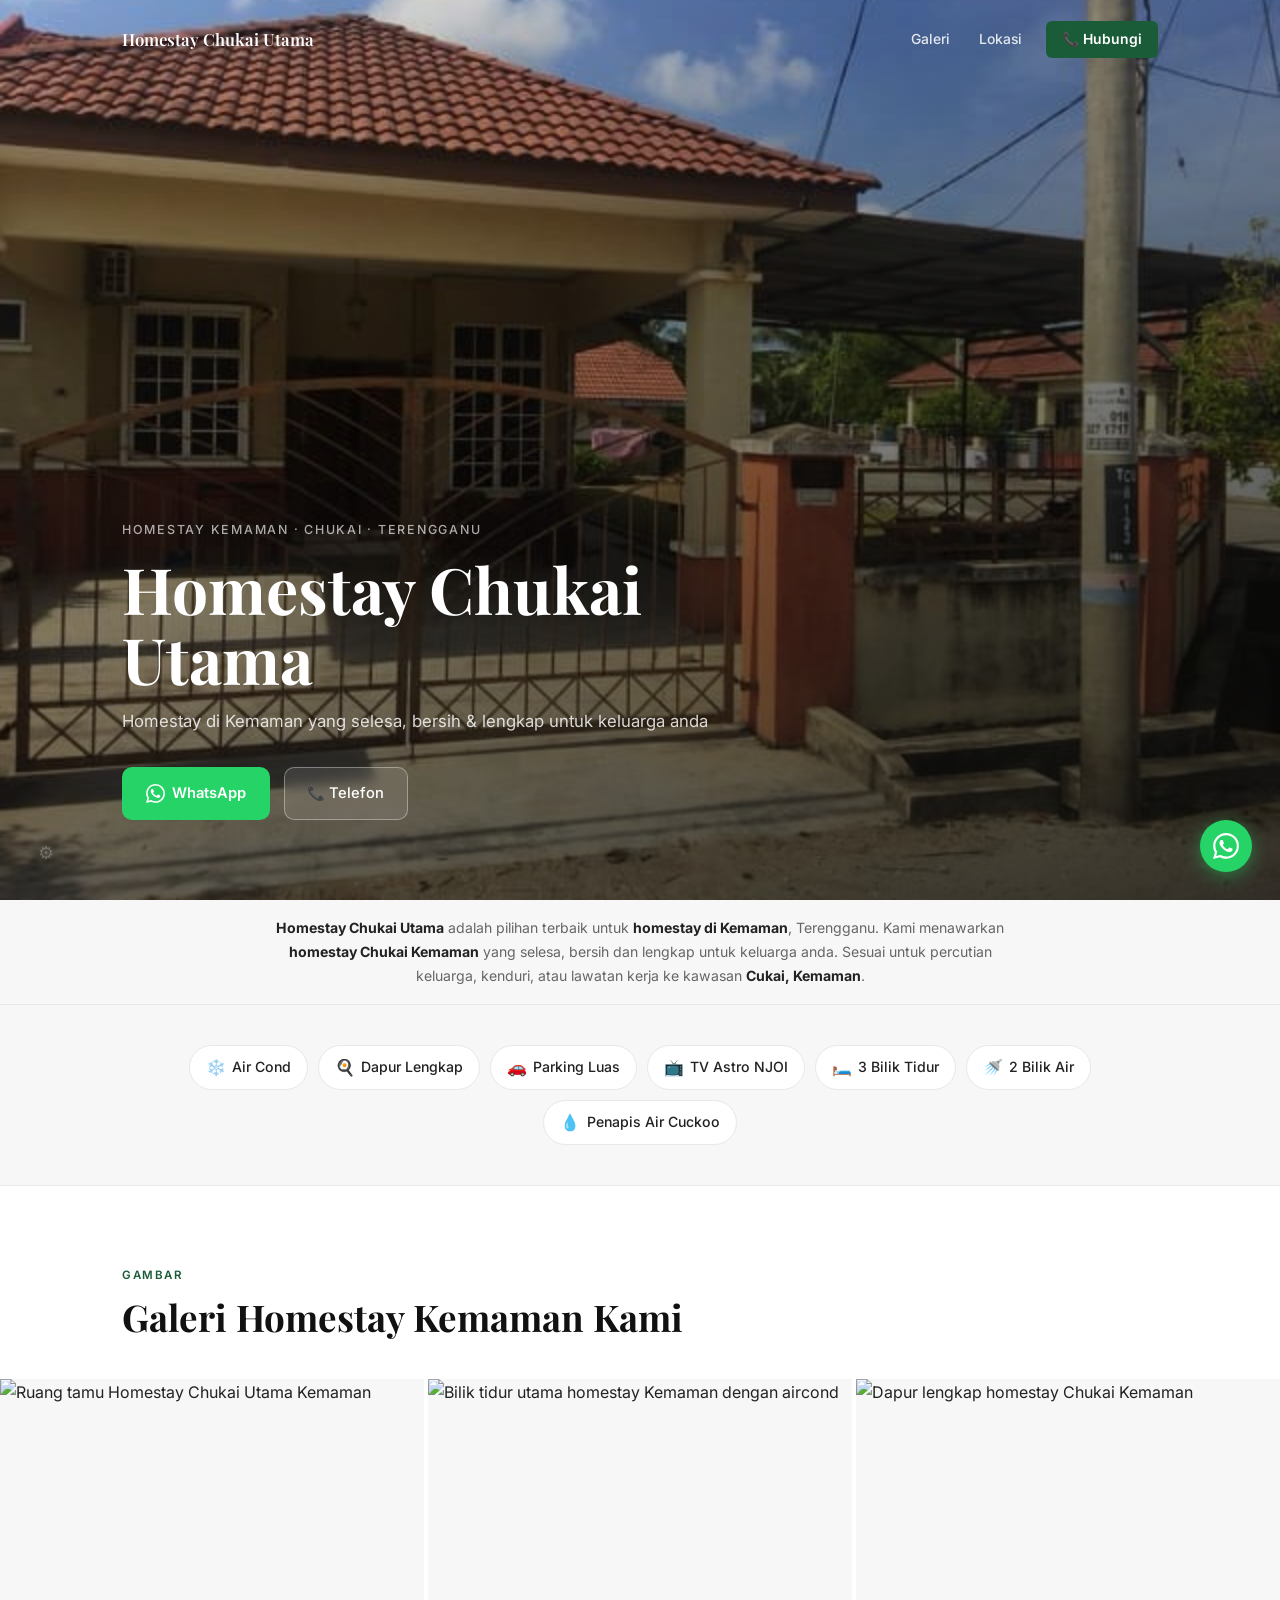
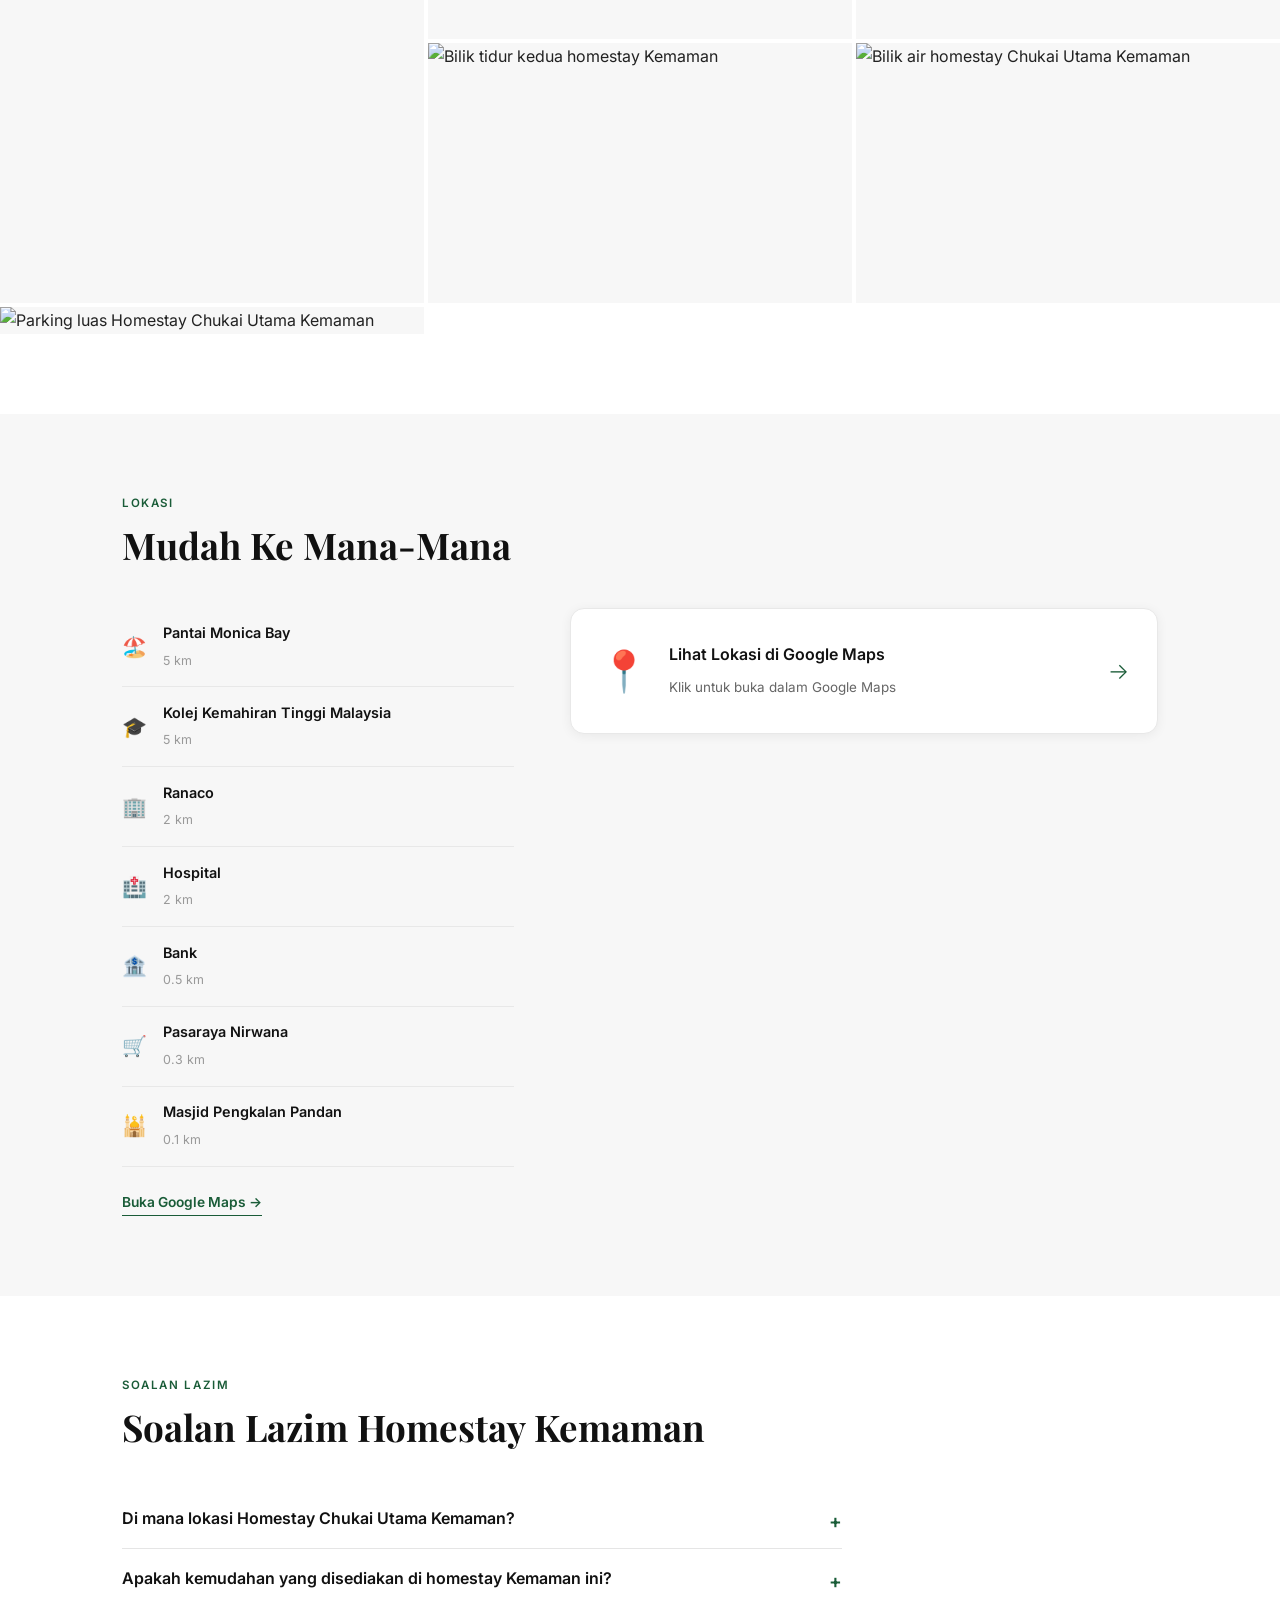
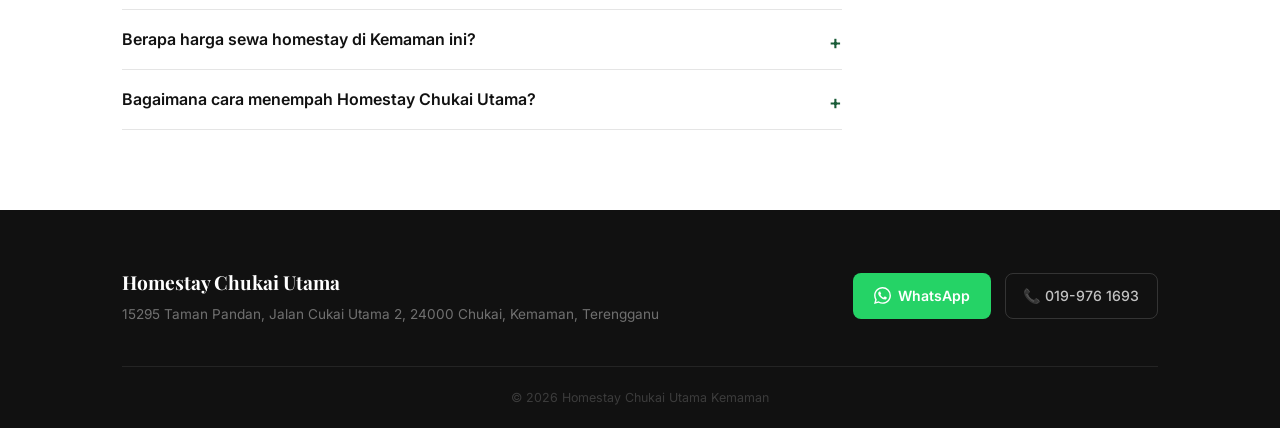
==== commit 0a5a7a53: "SEO: hero & og-cover guna gambar sebenar, alt galeri berkeyword, default alamat penuh Co-Authored-By" ====
--- a/public/index.html
+++ b/public/index.html
@@ -130,7 +130,7 @@
 
   <!-- HERO -->
   <section class="hero" id="hero">
-    <img src="https://picsum.photos/1920/1080?random=10" alt="Homestay Chukai Utama Kemaman — homestay selesa di Chukai, Terengganu" class="hero-img" id="heroImg">
+    <img src="images/og-cover.jpg" alt="Homestay Chukai Utama Kemaman — homestay selesa di Chukai, Terengganu" class="hero-img" id="heroImg" width="640" height="480">
     <div class="hero-dim"></div>
     <div class="hero-body">
       <p class="hero-eyebrow">Homestay Kemaman · Chukai · Terengganu</p>
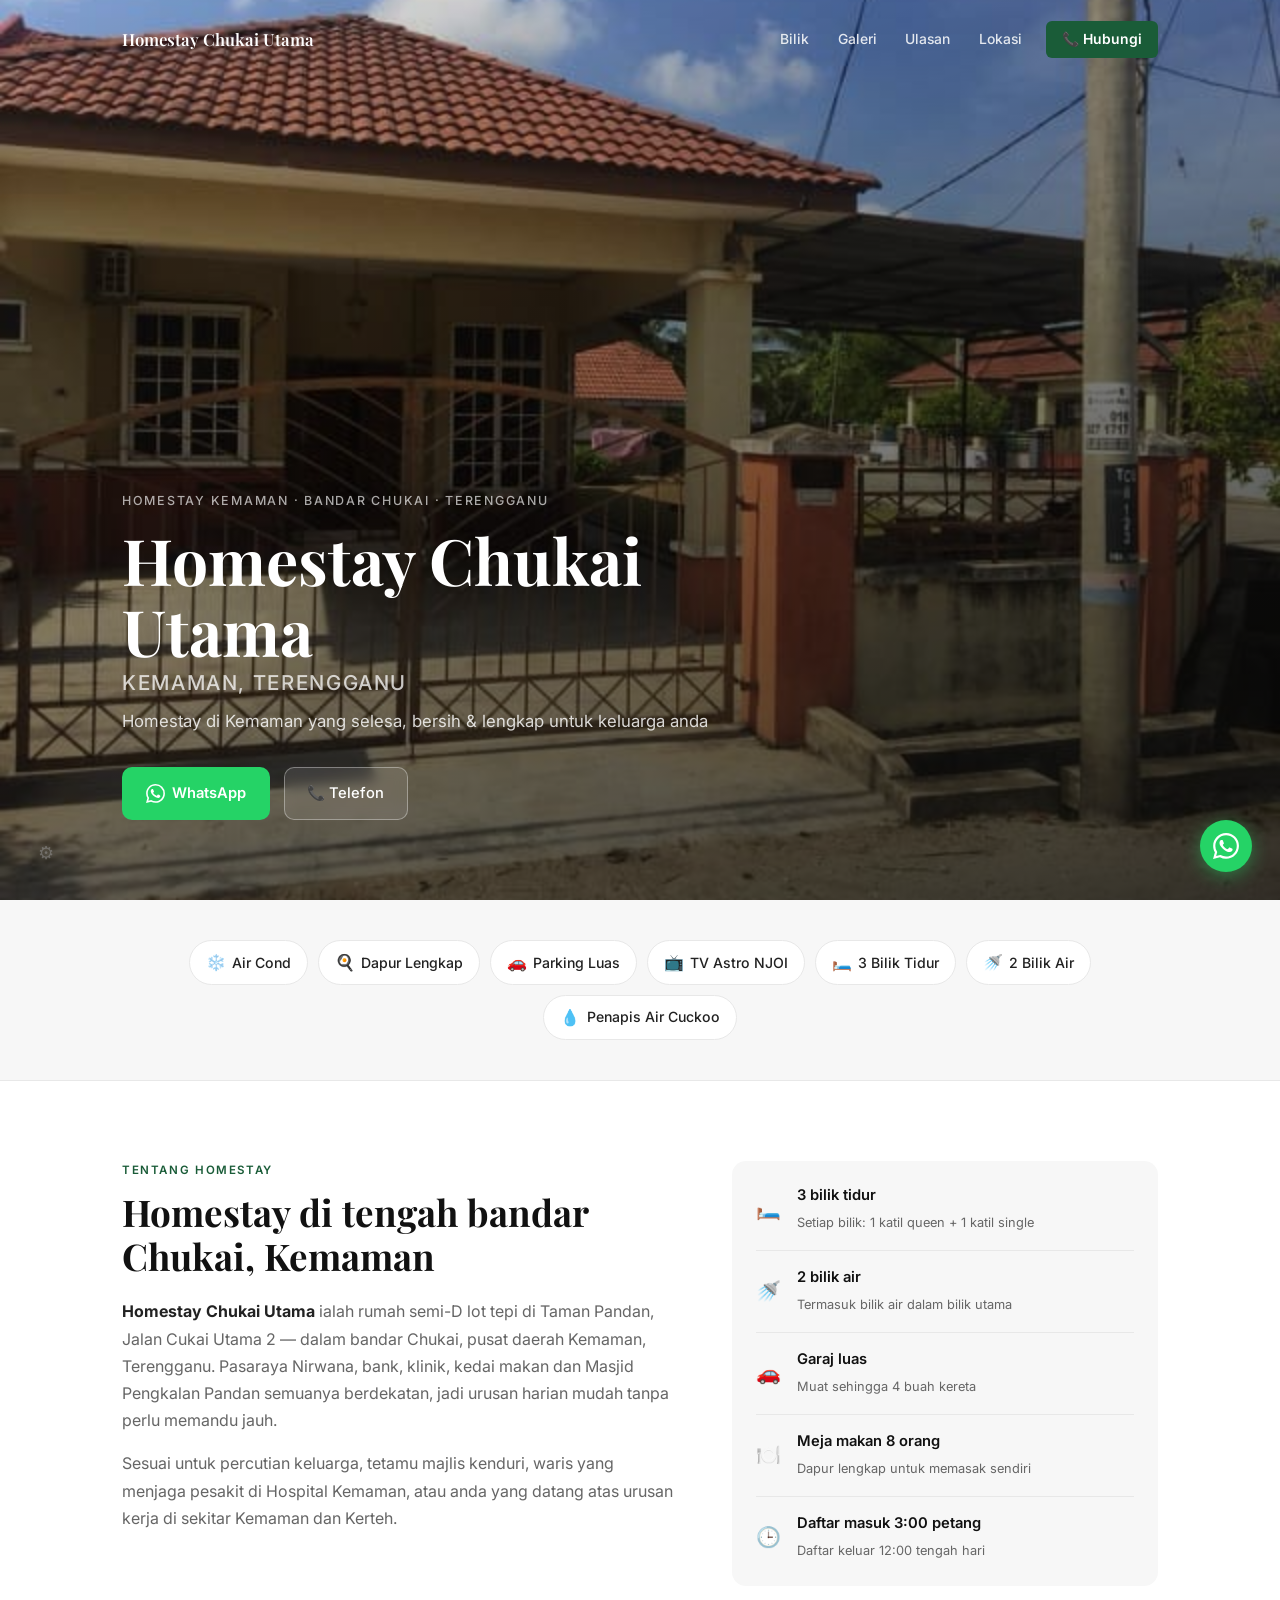
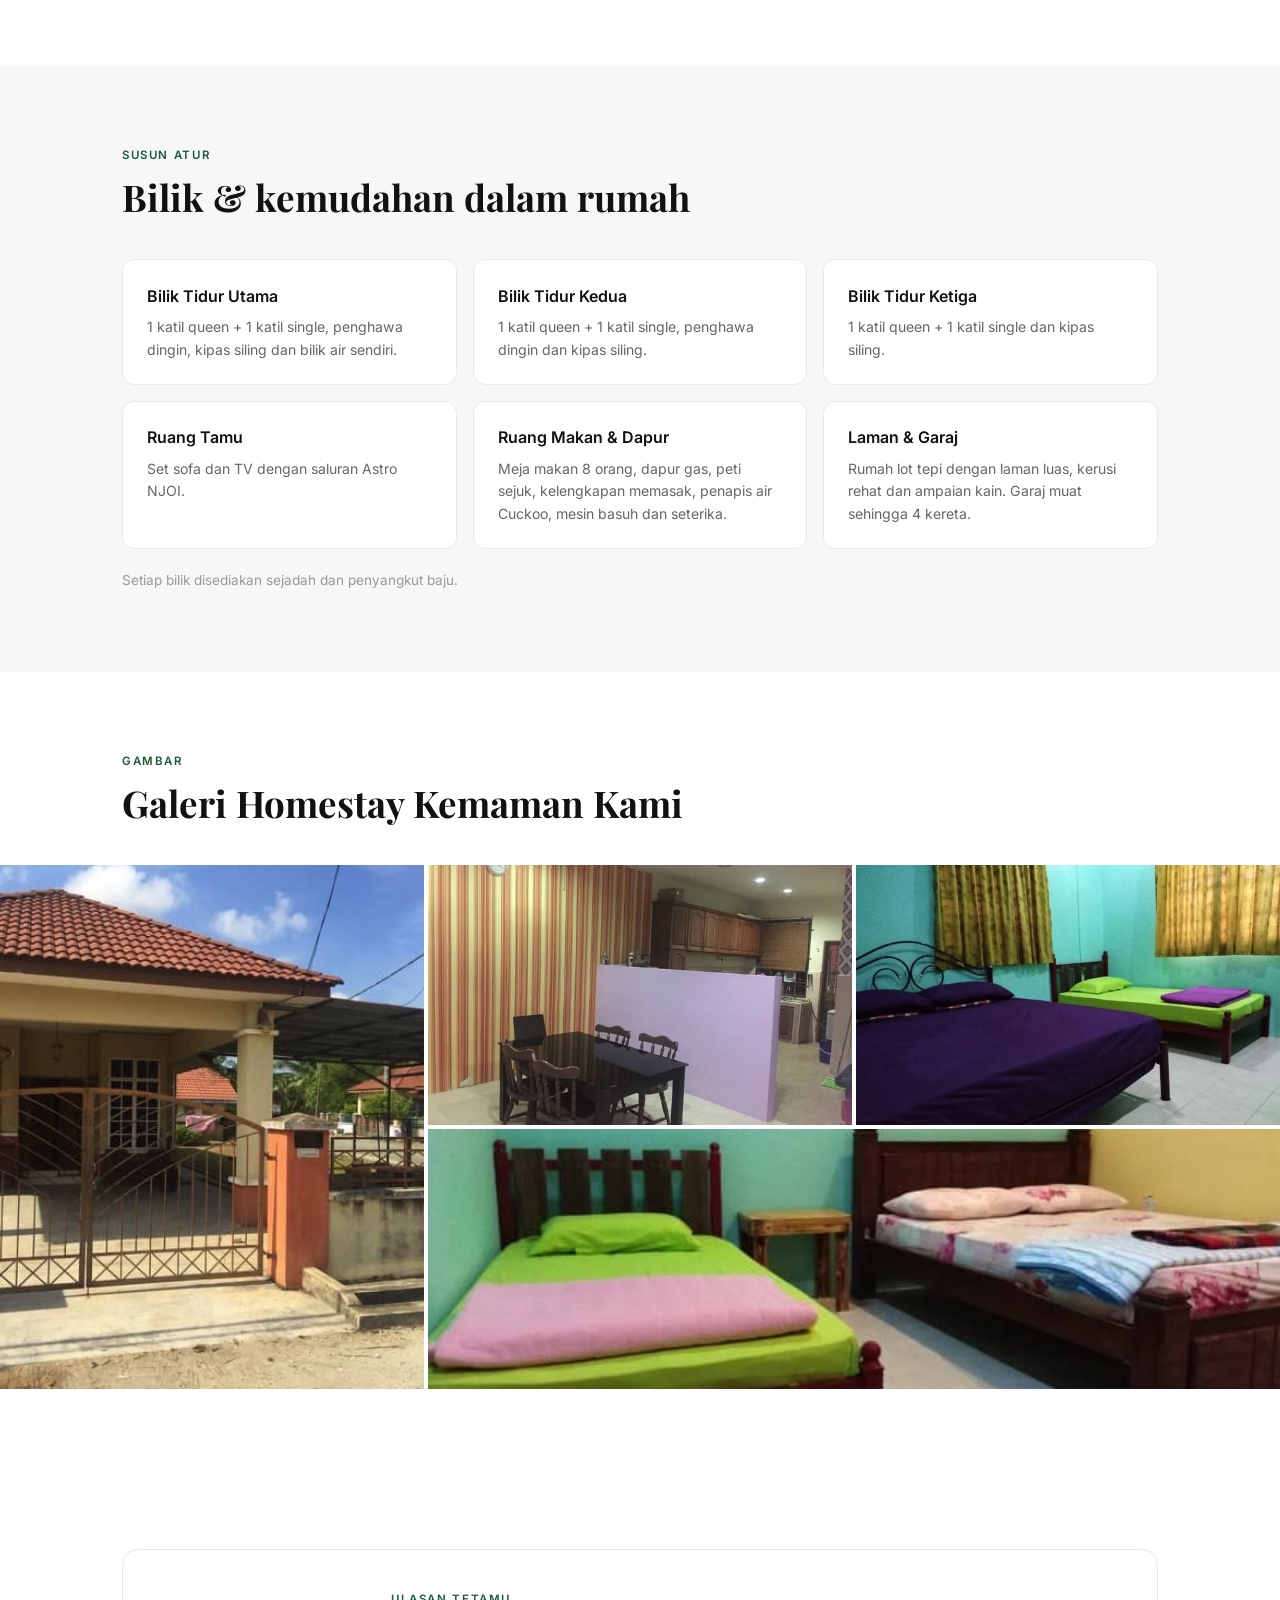
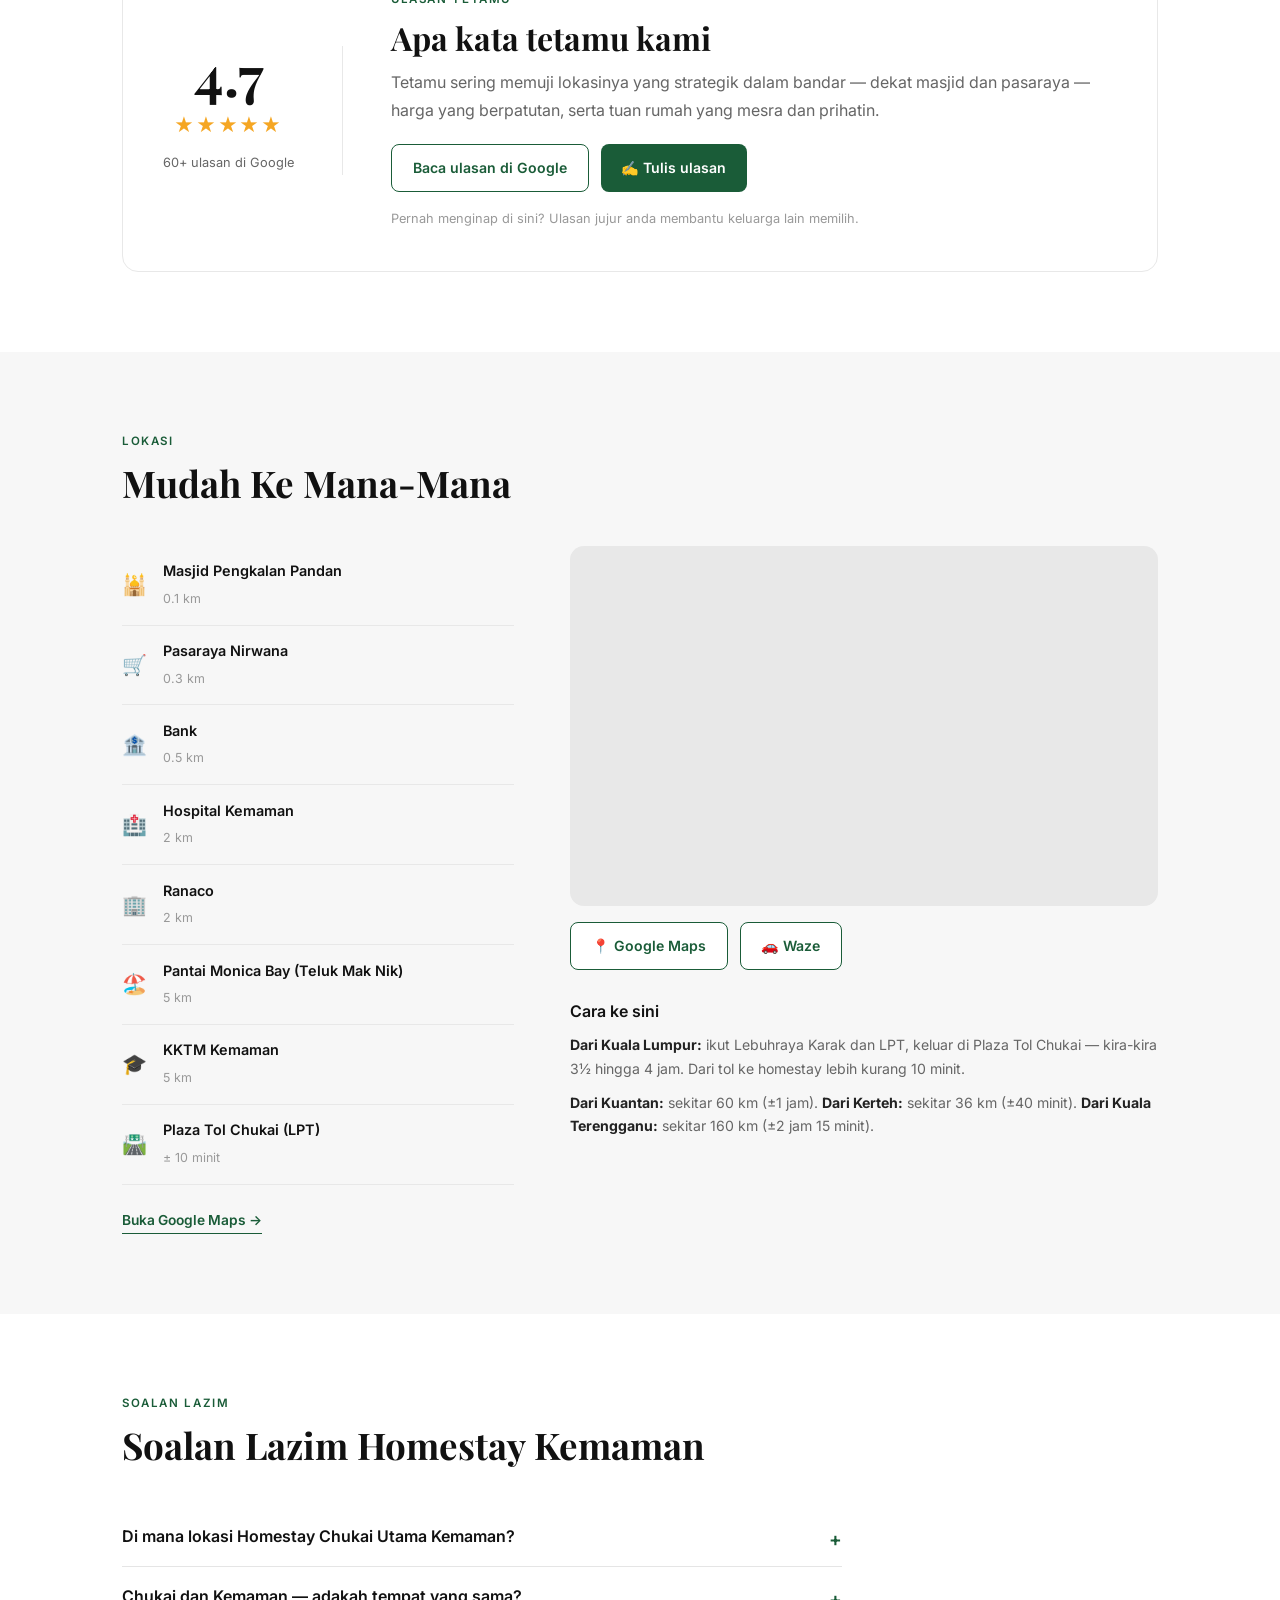
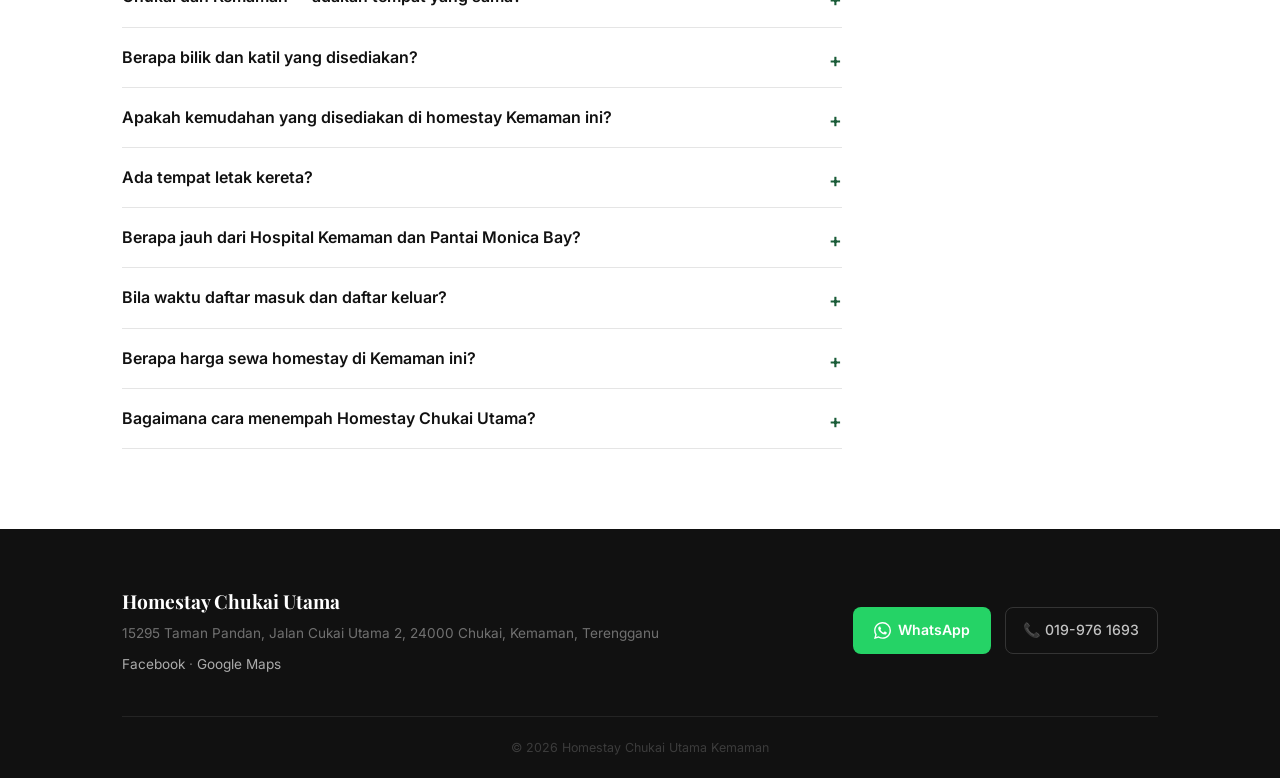
==== commit 072bc299: "SEO: kandungan tempatan, gambar sebenar, ulasan & peta + skill SEO - Galeri: ganti gambar stok picsu" ====
--- a/public/index.html
+++ b/public/index.html
@@ -4,21 +4,21 @@
   <meta charset="UTF-8">
   <meta name="viewport" content="width=device-width, initial-scale=1.0">
   <title>Homestay Kemaman | Homestay Chukai Utama — Selesa, Murah & Lengkap</title>
-  <meta name="description" content="Homestay Kemaman terbaik di Chukai. 3 bilik, AC, dapur lengkap, parking luas. Homestay Chukai Kemaman yang selesa & bersih untuk keluarga. Hubungi kami sekarang!">
+  <meta name="description" content="Homestay di tengah bandar Chukai, Kemaman. Rumah semi-D 3 bilik (katil queen + single), 2 bilik air, aircond, dapur lengkap & garaj muat 4 kereta.">
   <meta name="keywords" content="homestay kemaman, homestay chukai kemaman, homestay chukai, homestay di kemaman, homestay in kemaman, homestay cukai kemaman, homestay cukai, penginapan kemaman, penginapan chukai, homestay murah kemaman, homestay keluarga kemaman, homestay terengganu">
   <meta name="robots" content="index, follow">
   <meta name="author" content="Homestay Chukai Utama Kemaman">
   <link rel="canonical" href="https://homestaykemaman-dbdcc.web.app/">
-  <meta property="og:title" content="Homestay Kemaman | Chukai Utama — Selesa & Lengkap">
-  <meta property="og:description" content="Homestay Chukai Kemaman terbaik. 3 bilik, AC, dapur lengkap, parking. Hubungi kami sekarang!">
+  <meta property="og:title" content="Homestay Kemaman | Homestay Chukai Utama">
+  <meta property="og:description" content="Homestay di tengah bandar Chukai, Kemaman — 3 bilik, 2 bilik air, aircond, dapur lengkap & garaj muat 4 kereta.">
   <meta property="og:type" content="business.business">
   <meta property="og:url" content="https://homestaykemaman-dbdcc.web.app/">
   <meta property="og:locale" content="ms_MY">
   <meta property="og:site_name" content="Homestay Chukai Utama Kemaman">
   <meta property="og:image" content="https://homestaykemaman-dbdcc.web.app/images/og-cover.jpg">
   <meta name="twitter:card" content="summary_large_image">
-  <meta name="twitter:title" content="Homestay Kemaman | Chukai Utama — Selesa & Lengkap">
-  <meta name="twitter:description" content="Homestay Chukai Kemaman terbaik. 3 bilik, AC, dapur lengkap, parking. Hubungi kami sekarang!">
+  <meta name="twitter:title" content="Homestay Kemaman | Homestay Chukai Utama">
+  <meta name="twitter:description" content="Homestay di tengah bandar Chukai, Kemaman — 3 bilik, 2 bilik air, aircond, dapur lengkap & garaj muat 4 kereta.">
   <meta name="twitter:image" content="https://homestaykemaman-dbdcc.web.app/images/og-cover.jpg">
   <meta name="geo.region" content="MY-11">
   <meta name="geo.placename" content="Chukai, Kemaman, Terengganu">
@@ -26,11 +26,18 @@
   {
     "@context": "https://schema.org",
     "@type": "LodgingBusiness",
+    "@id": "https://homestaykemaman-dbdcc.web.app/#homestay",
     "name": "Homestay Chukai Utama Kemaman",
-    "alternateName": ["Homestay Kemaman", "Homestay Chukai", "Homestay Cukai Kemaman"],
-    "description": "Homestay selesa dan murah di Chukai, Kemaman, Terengganu. 3 bilik tidur, 2 bilik air, air cond, dapur lengkap, parking luas, TV Astro NJOI dan penapis air Cuckoo.",
-    "url": "https://homestaykemaman-dbdcc.web.app",
+    "alternateName": ["Homestay Chukai Utama", "homestay kemaman - chukai utama"],
+    "description": "Homestay rumah semi-D lot tepi di tengah bandar Chukai, Kemaman, Terengganu. 3 bilik tidur (setiap bilik 1 katil queen dan 1 katil single), 2 bilik air, penghawa dingin, dapur lengkap, TV Astro NJOI, penapis air Cuckoo dan garaj muat 4 kereta.",
+    "url": "https://homestaykemaman-dbdcc.web.app/",
     "telephone": "+60199761693",
+    "image": [
+      "https://homestaykemaman-dbdcc.web.app/images/homestay-chukai-utama-kemaman-luar.jpg",
+      "https://homestaykemaman-dbdcc.web.app/images/homestay-kemaman-ruang-makan-dapur.jpg",
+      "https://homestaykemaman-dbdcc.web.app/images/homestay-kemaman-bilik-tidur-1.jpg",
+      "https://homestaykemaman-dbdcc.web.app/images/homestay-kemaman-bilik-tidur-2.jpg"
+    ],
     "address": {
       "@type": "PostalAddress",
       "streetAddress": "15295 Taman Pandan, Jalan Cukai Utama 2",
@@ -44,18 +51,25 @@
       "latitude": 4.223241,
       "longitude": 103.41758
     },
+    "hasMap": "https://maps.google.com/?cid=11116862350886231231",
+    "sameAs": [
+      "https://maps.google.com/?cid=11116862350886231231",
+      "https://www.facebook.com/homestaychukaiutama",
+      "https://homestaychukaiutama.blogspot.com/"
+    ],
     "amenityFeature": [
       {"@type": "LocationFeatureSpecification", "name": "Air Conditioning", "value": true},
       {"@type": "LocationFeatureSpecification", "name": "Kitchen", "value": true},
       {"@type": "LocationFeatureSpecification", "name": "Free Parking", "value": true},
       {"@type": "LocationFeatureSpecification", "name": "TV", "value": true},
-      {"@type": "LocationFeatureSpecification", "name": "Water Purifier", "value": true}
+      {"@type": "LocationFeatureSpecification", "name": "Water Purifier", "value": true},
+      {"@type": "LocationFeatureSpecification", "name": "Washing Machine", "value": true},
+      {"@type": "LocationFeatureSpecification", "name": "Refrigerator", "value": true},
+      {"@type": "LocationFeatureSpecification", "name": "Iron", "value": true}
     ],
     "numberOfRooms": 3,
     "petsAllowed": false,
     "priceRange": "$$",
-    "hasMap": "https://maps.app.goo.gl/pNFeJoK86tsGzBFq8",
-    "image": "https://homestaykemaman-dbdcc.web.app/images/og-cover.jpg",
     "checkinTime": "15:00",
     "checkoutTime": "12:00"
   }
@@ -70,7 +84,23 @@
         "name": "Di mana lokasi Homestay Chukai Utama Kemaman?",
         "acceptedAnswer": {
           "@type": "Answer",
-          "text": "Homestay kami terletak di Chukai, Kemaman, Terengganu — hanya 0.3 km dari Pasaraya Nirwana, 2 km dari hospital dan 5 km dari Pantai Monica Bay."
+          "text": "Di 15295 Taman Pandan, Jalan Cukai Utama 2, 24000 Chukai, Kemaman, Terengganu — di tengah bandar Chukai, berhampiran Pasaraya Nirwana dan Masjid Pengkalan Pandan."
+        }
+      },
+      {
+        "@type": "Question",
+        "name": "Chukai dan Kemaman — adakah tempat yang sama?",
+        "acceptedAnswer": {
+          "@type": "Answer",
+          "text": "Chukai (juga dieja Cukai) ialah bandar utama daerah Kemaman, Terengganu. Jika anda mencari homestay di Kemaman yang dekat dengan pekan, Homestay Chukai Utama terletak betul-betul dalam bandar Chukai."
+        }
+      },
+      {
+        "@type": "Question",
+        "name": "Berapa bilik dan katil yang disediakan?",
+        "acceptedAnswer": {
+          "@type": "Answer",
+          "text": "3 bilik tidur. Setiap bilik ada 1 katil queen dan 1 katil single — jumlahnya 3 katil queen dan 3 katil single. Terdapat 2 bilik air, termasuk satu dalam bilik utama."
         }
       },
       {
@@ -78,7 +108,31 @@
         "name": "Apakah kemudahan yang disediakan di homestay Kemaman ini?",
         "acceptedAnswer": {
           "@type": "Answer",
-          "text": "3 bilik tidur, 2 bilik air, penghawa dingin (aircond), dapur lengkap, TV Astro NJOI, penapis air Cuckoo dan parking yang luas."
+          "text": "Penghawa dingin, TV Astro NJOI, set sofa, dapur gas dengan kelengkapan memasak, peti sejuk, penapis air Cuckoo, mesin basuh, seterika, meja makan 8 orang dan garaj yang luas."
+        }
+      },
+      {
+        "@type": "Question",
+        "name": "Ada tempat letak kereta?",
+        "acceptedAnswer": {
+          "@type": "Answer",
+          "text": "Ada. Rumah lot tepi ini mempunyai garaj dan laman yang boleh memuatkan sehingga 4 buah kereta."
+        }
+      },
+      {
+        "@type": "Question",
+        "name": "Berapa jauh dari Hospital Kemaman dan Pantai Monica Bay?",
+        "acceptedAnswer": {
+          "@type": "Answer",
+          "text": "Lebih kurang 2 km ke Hospital Kemaman dan 5 km ke Pantai Monica Bay (Teluk Mak Nik). Pasaraya Nirwana, bank dan masjid hanya beberapa minit dari rumah."
+        }
+      },
+      {
+        "@type": "Question",
+        "name": "Bila waktu daftar masuk dan daftar keluar?",
+        "acceptedAnswer": {
+          "@type": "Answer",
+          "text": "Daftar masuk dari 3:00 petang dan daftar keluar sebelum 12:00 tengah hari."
         }
       },
       {
@@ -112,7 +166,9 @@
     <div class="nav-inner">
       <a href="#" class="logo" id="homeNama">Homestay Chukai Utama</a>
       <div class="nav-right">
+        <a href="#bilik" class="nav-a">Bilik</a>
         <a href="#galeri" class="nav-a">Galeri</a>
+        <a href="#ulasan" class="nav-a">Ulasan</a>
         <a href="#lokasi" class="nav-a">Lokasi</a>
         <a href="tel:+60199761693" class="nav-call tel-link">📞 Hubungi</a>
       </div>
@@ -121,7 +177,9 @@
       </button>
     </div>
     <div class="drawer" id="drawer">
+      <a href="#bilik" class="drawer-a">Bilik</a>
       <a href="#galeri" class="drawer-a">Galeri</a>
+      <a href="#ulasan" class="drawer-a">Ulasan</a>
       <a href="#lokasi" class="drawer-a">Lokasi</a>
       <a href="tel:+60199761693" class="drawer-a tel-link">📞 Hubungi</a>
       <a href="https://wa.me/60199761693" class="drawer-a wa-link" target="_blank">💬 WhatsApp</a>
@@ -130,11 +188,11 @@
 
   <!-- HERO -->
   <section class="hero" id="hero">
-    <img src="images/og-cover.jpg" alt="Homestay Chukai Utama Kemaman — homestay selesa di Chukai, Terengganu" class="hero-img" id="heroImg" width="640" height="480">
+    <img src="images/homestay-chukai-utama-kemaman-luar.jpg" alt="Rumah semi-D Homestay Chukai Utama di Taman Pandan, Chukai, Kemaman" class="hero-img" id="heroImg" width="640" height="480" fetchpriority="high">
     <div class="hero-dim"></div>
     <div class="hero-body">
-      <p class="hero-eyebrow">Homestay Kemaman · Chukai · Terengganu</p>
-      <h1 id="heroTitle">Homestay Chukai Utama</h1>
+      <p class="hero-eyebrow">Homestay Kemaman · Bandar Chukai · Terengganu</p>
+      <h1><span id="heroTitle">Homestay Chukai Utama</span> <span class="h1-sub">Kemaman, Terengganu</span></h1>
       <p class="hero-tagline" id="heroTagline">Homestay di Kemaman yang selesa, bersih & lengkap untuk keluarga anda</p>
       <div class="hero-cta">
         <a href="https://wa.me/60199761693?text=Salam!%20Saya%20ingin%20tanya%20tentang%20Homestay%20Chukai%20Utama."
@@ -146,17 +204,6 @@
       </div>
     </div>
     <div class="hero-scroll">↓</div>
-  </section>
-
-  <!-- SEO TEXT BLOCK -->
-  <section class="seo-block">
-    <div class="wrap">
-      <p>
-        <strong>Homestay Chukai Utama</strong> adalah pilihan terbaik untuk <strong>homestay di Kemaman</strong>, Terengganu.
-        Kami menawarkan <strong>homestay Chukai Kemaman</strong> yang selesa, bersih dan lengkap untuk keluarga anda.
-        Sesuai untuk percutian keluarga, kenduri, atau lawatan kerja ke kawasan <strong>Cukai, Kemaman</strong>.
-      </p>
-    </div>
   </section>
 
   <!-- KEMUDAHAN -->
@@ -175,6 +222,62 @@
     </div>
   </section>
 
+  <!-- TENTANG -->
+  <section class="tentang" id="tentang">
+    <div class="wrap">
+      <div class="tentang-teks reveal">
+        <span class="label">Tentang Homestay</span>
+        <h2>Homestay di tengah bandar Chukai, Kemaman</h2>
+        <p><strong>Homestay Chukai Utama</strong> ialah rumah semi-D lot tepi di Taman Pandan, Jalan Cukai Utama 2 — dalam bandar Chukai, pusat daerah Kemaman, Terengganu. Pasaraya Nirwana, bank, klinik, kedai makan dan Masjid Pengkalan Pandan semuanya berdekatan, jadi urusan harian mudah tanpa perlu memandu jauh.</p>
+        <p>Sesuai untuk percutian keluarga, tetamu majlis kenduri, waris yang menjaga pesakit di Hospital Kemaman, atau anda yang datang atas urusan kerja di sekitar Kemaman dan Kerteh.</p>
+      </div>
+      <ul class="fakta reveal">
+        <li><span>🛏️</span><div><strong>3 bilik tidur</strong><small>Setiap bilik: 1 katil queen + 1 katil single</small></div></li>
+        <li><span>🚿</span><div><strong>2 bilik air</strong><small>Termasuk bilik air dalam bilik utama</small></div></li>
+        <li><span>🚗</span><div><strong>Garaj luas</strong><small>Muat sehingga 4 buah kereta</small></div></li>
+        <li><span>🍽️</span><div><strong>Meja makan 8 orang</strong><small>Dapur lengkap untuk memasak sendiri</small></div></li>
+        <li><span>🕒</span><div><strong>Daftar masuk 3:00 petang</strong><small>Daftar keluar 12:00 tengah hari</small></div></li>
+      </ul>
+    </div>
+  </section>
+
+  <!-- BILIK -->
+  <section class="bilik" id="bilik">
+    <div class="wrap">
+      <div class="sec-head reveal">
+        <span class="label">Susun Atur</span>
+        <h2>Bilik & kemudahan dalam rumah</h2>
+      </div>
+      <div class="bilik-grid">
+        <article class="bilik-card reveal">
+          <h3>Bilik Tidur Utama</h3>
+          <p>1 katil queen + 1 katil single, penghawa dingin, kipas siling dan bilik air sendiri.</p>
+        </article>
+        <article class="bilik-card reveal">
+          <h3>Bilik Tidur Kedua</h3>
+          <p>1 katil queen + 1 katil single, penghawa dingin dan kipas siling.</p>
+        </article>
+        <article class="bilik-card reveal">
+          <h3>Bilik Tidur Ketiga</h3>
+          <p>1 katil queen + 1 katil single dan kipas siling.</p>
+        </article>
+        <article class="bilik-card reveal">
+          <h3>Ruang Tamu</h3>
+          <p>Set sofa dan TV dengan saluran Astro NJOI.</p>
+        </article>
+        <article class="bilik-card reveal">
+          <h3>Ruang Makan & Dapur</h3>
+          <p>Meja makan 8 orang, dapur gas, peti sejuk, kelengkapan memasak, penapis air Cuckoo, mesin basuh dan seterika.</p>
+        </article>
+        <article class="bilik-card reveal">
+          <h3>Laman & Garaj</h3>
+          <p>Rumah lot tepi dengan laman luas, kerusi rehat dan ampaian kain. Garaj muat sehingga 4 kereta.</p>
+        </article>
+      </div>
+      <p class="bilik-nota">Setiap bilik disediakan sejadah dan penyangkut baju.</p>
+    </div>
+  </section>
+
   <!-- GALERI -->
   <section class="galeri" id="galeri">
     <div class="wrap">
@@ -184,12 +287,10 @@
       </div>
     </div>
     <div class="galeri-grid" id="galeriGrid">
-      <div class="g-item reveal" onclick="openBox(0)"><img src="https://picsum.photos/800/600?random=1" alt="Ruang tamu Homestay Chukai Utama Kemaman" loading="lazy"></div>
-      <div class="g-item reveal" onclick="openBox(1)"><img src="https://picsum.photos/800/600?random=2" alt="Bilik tidur utama homestay Kemaman dengan aircond" loading="lazy"></div>
-      <div class="g-item reveal" onclick="openBox(2)"><img src="https://picsum.photos/800/600?random=3" alt="Dapur lengkap homestay Chukai Kemaman" loading="lazy"></div>
-      <div class="g-item reveal" onclick="openBox(3)"><img src="https://picsum.photos/800/600?random=4" alt="Bilik tidur kedua homestay Kemaman" loading="lazy"></div>
-      <div class="g-item reveal" onclick="openBox(4)"><img src="https://picsum.photos/800/600?random=5" alt="Bilik air homestay Chukai Utama Kemaman" loading="lazy"></div>
-      <div class="g-item reveal" onclick="openBox(5)"><img src="https://picsum.photos/800/600?random=6" alt="Parking luas Homestay Chukai Utama Kemaman" loading="lazy"></div>
+      <div class="g-item reveal" data-path="galeri/1780039523548_WhatsApp_Image_2026_05_29_at_15.23.05.jpeg" onclick="openBox(0)"><img src="images/homestay-chukai-utama-kemaman-luar.jpg" alt="Bahagian luar rumah semi-D Homestay Chukai Utama dengan pagar dan garaj berbumbung" width="640" height="480" loading="lazy"></div>
+      <div class="g-item reveal" data-path="galeri/1780039537037_WhatsApp_Image_2026_05_29_at_15.23.11.jpeg" onclick="openBox(1)"><img src="images/homestay-kemaman-ruang-makan-dapur.jpg" alt="Ruang makan dengan meja makan dan dapur di Homestay Chukai Utama Kemaman" width="640" height="480" loading="lazy"></div>
+      <div class="g-item reveal" data-path="galeri/1780039539231_WhatsApp_Image_2026_05_29_at_15.23.18.jpeg" onclick="openBox(2)"><img src="images/homestay-kemaman-bilik-tidur-1.jpg" alt="Bilik tidur dengan katil queen dan katil single di homestay Kemaman" width="640" height="480" loading="lazy"></div>
+      <div class="g-item reveal" data-path="galeri/1780039540836_WhatsApp_Image_2026_05_29_at_15.23.22.jpeg" onclick="openBox(3)"><img src="images/homestay-kemaman-bilik-tidur-2.jpg" alt="Bilik tidur kedua dengan katil queen dan katil single" width="640" height="480" loading="lazy"></div>
     </div>
   </section>
 
@@ -201,6 +302,29 @@
     <button class="lbox-next" onclick="event.stopPropagation();moveBox(1)">›</button>
   </div>
 
+  <!-- ULASAN -->
+  <section class="ulasan" id="ulasan">
+    <div class="wrap">
+      <div class="ulasan-box reveal">
+        <div class="ulasan-skor">
+          <strong>4.7</strong>
+          <span class="bintang" aria-hidden="true">★★★★★</span>
+          <small>60+ ulasan di Google</small>
+        </div>
+        <div class="ulasan-teks">
+          <span class="label">Ulasan Tetamu</span>
+          <h2>Apa kata tetamu kami</h2>
+          <p>Tetamu sering memuji lokasinya yang strategik dalam bandar — dekat masjid dan pasaraya — harga yang berpatutan, serta tuan rumah yang mesra dan prihatin.</p>
+          <div class="ulasan-cta">
+            <a href="https://search.google.com/local/reviews?placeid=ChIJa9pSCe6GyDERv9x8kWgHR5o" target="_blank" rel="noopener" class="btn-garis">Baca ulasan di Google</a>
+            <a href="https://search.google.com/local/writereview?placeid=ChIJa9pSCe6GyDERv9x8kWgHR5o" target="_blank" rel="noopener" class="btn-hijau">✍️ Tulis ulasan</a>
+          </div>
+          <small class="ulasan-nota">Pernah menginap di sini? Ulasan jujur anda membantu keluarga lain memilih.</small>
+        </div>
+      </div>
+    </div>
+  </section>
+
   <!-- LOKASI -->
   <section class="lokasi" id="lokasi">
     <div class="wrap">
@@ -210,24 +334,27 @@
       </div>
       <div class="lokasi-grid">
         <div class="jarak-list reveal">
-          <div class="jarak-item"><span>🏖️</span><div><strong>Pantai Monica Bay</strong><small>5 km</small></div></div>
-          <div class="jarak-item"><span>🎓</span><div><strong>Kolej Kemahiran Tinggi Malaysia</strong><small>5 km</small></div></div>
+          <div class="jarak-item"><span>🕌</span><div><strong>Masjid Pengkalan Pandan</strong><small>0.1 km</small></div></div>
+          <div class="jarak-item"><span>🛒</span><div><strong>Pasaraya Nirwana</strong><small>0.3 km</small></div></div>
+          <div class="jarak-item"><span>🏦</span><div><strong>Bank</strong><small>0.5 km</small></div></div>
+          <div class="jarak-item"><span>🏥</span><div><strong>Hospital Kemaman</strong><small>2 km</small></div></div>
           <div class="jarak-item"><span>🏢</span><div><strong>Ranaco</strong><small>2 km</small></div></div>
-          <div class="jarak-item"><span>🏥</span><div><strong>Hospital</strong><small>2 km</small></div></div>
-          <div class="jarak-item"><span>🏦</span><div><strong>Bank</strong><small>0.5 km</small></div></div>
-          <div class="jarak-item"><span>🛒</span><div><strong>Pasaraya Nirwana</strong><small>0.3 km</small></div></div>
-          <div class="jarak-item"><span>🕌</span><div><strong>Masjid Pengkalan Pandan</strong><small>0.1 km</small></div></div>
-          <a href="https://maps.app.goo.gl/pNFeJoK86tsGzBFq8" target="_blank" rel="noopener" class="btn-maps">Buka Google Maps →</a>
+          <div class="jarak-item"><span>🏖️</span><div><strong>Pantai Monica Bay (Teluk Mak Nik)</strong><small>5 km</small></div></div>
+          <div class="jarak-item"><span>🎓</span><div><strong>KKTM Kemaman</strong><small>5 km</small></div></div>
+          <div class="jarak-item"><span>🛣️</span><div><strong>Plaza Tol Chukai (LPT)</strong><small>± 10 minit</small></div></div>
+          <a href="https://maps.google.com/?cid=11116862350886231231" target="_blank" rel="noopener" class="btn-maps">Buka Google Maps →</a>
         </div>
         <div class="map-wrap reveal">
-          <a href="https://maps.app.goo.gl/pNFeJoK86tsGzBFq8" target="_blank" rel="noopener" class="map-link-box">
-            <div class="map-link-icon">📍</div>
-            <div class="map-link-text">
-              <strong>Lihat Lokasi di Google Maps</strong>
-              <span>Klik untuk buka dalam Google Maps</span>
-            </div>
-            <div class="map-link-arrow">→</div>
-          </a>
+          <iframe class="map-embed" src="https://maps.google.com/maps?q=homestay+kemaman+-+chukai+utama&ll=4.2235598,103.4177017&z=16&output=embed" width="600" height="360" loading="lazy" referrerpolicy="no-referrer-when-downgrade" allowfullscreen title="Peta lokasi Homestay Chukai Utama, Chukai, Kemaman"></iframe>
+          <div class="map-btns">
+            <a href="https://maps.google.com/?cid=11116862350886231231" target="_blank" rel="noopener" class="btn-garis">📍 Google Maps</a>
+            <a href="https://waze.com/ul?ll=4.2235598,103.4177017&navigate=yes" target="_blank" rel="noopener" class="btn-garis">🚗 Waze</a>
+          </div>
+          <div class="cara">
+            <h3>Cara ke sini</h3>
+            <p><strong>Dari Kuala Lumpur:</strong> ikut Lebuhraya Karak dan LPT, keluar di Plaza Tol Chukai — kira-kira 3½ hingga 4 jam. Dari tol ke homestay lebih kurang 10 minit.</p>
+            <p><strong>Dari Kuantan:</strong> sekitar 60 km (±1 jam). <strong>Dari Kerteh:</strong> sekitar 36 km (±40 minit). <strong>Dari Kuala Terengganu:</strong> sekitar 160 km (±2 jam 15 minit).</p>
+          </div>
         </div>
       </div>
     </div>
@@ -243,11 +370,31 @@
       <div class="faq-list reveal">
         <details class="faq-item">
           <summary>Di mana lokasi Homestay Chukai Utama Kemaman?</summary>
-          <p>Homestay kami terletak di Chukai, Kemaman, Terengganu — hanya 0.3 km dari Pasaraya Nirwana, 2 km dari hospital dan 5 km dari Pantai Monica Bay.</p>
+          <p>Di 15295 Taman Pandan, Jalan Cukai Utama 2, 24000 Chukai, Kemaman, Terengganu — di tengah bandar Chukai, berhampiran Pasaraya Nirwana dan Masjid Pengkalan Pandan.</p>
+        </details>
+        <details class="faq-item">
+          <summary>Chukai dan Kemaman — adakah tempat yang sama?</summary>
+          <p>Chukai (juga dieja Cukai) ialah bandar utama daerah Kemaman, Terengganu. Jika anda mencari homestay di Kemaman yang dekat dengan pekan, Homestay Chukai Utama terletak betul-betul dalam bandar Chukai.</p>
+        </details>
+        <details class="faq-item">
+          <summary>Berapa bilik dan katil yang disediakan?</summary>
+          <p>3 bilik tidur. Setiap bilik ada 1 katil queen dan 1 katil single — jumlahnya 3 katil queen dan 3 katil single. Terdapat 2 bilik air, termasuk satu dalam bilik utama.</p>
         </details>
         <details class="faq-item">
           <summary>Apakah kemudahan yang disediakan di homestay Kemaman ini?</summary>
-          <p>3 bilik tidur, 2 bilik air, penghawa dingin (aircond), dapur lengkap, TV Astro NJOI, penapis air Cuckoo dan parking yang luas.</p>
+          <p>Penghawa dingin, TV Astro NJOI, set sofa, dapur gas dengan kelengkapan memasak, peti sejuk, penapis air Cuckoo, mesin basuh, seterika, meja makan 8 orang dan garaj yang luas.</p>
+        </details>
+        <details class="faq-item">
+          <summary>Ada tempat letak kereta?</summary>
+          <p>Ada. Rumah lot tepi ini mempunyai garaj dan laman yang boleh memuatkan sehingga 4 buah kereta.</p>
+        </details>
+        <details class="faq-item">
+          <summary>Berapa jauh dari Hospital Kemaman dan Pantai Monica Bay?</summary>
+          <p>Lebih kurang 2 km ke Hospital Kemaman dan 5 km ke Pantai Monica Bay (Teluk Mak Nik). Pasaraya Nirwana, bank dan masjid hanya beberapa minit dari rumah.</p>
+        </details>
+        <details class="faq-item">
+          <summary>Bila waktu daftar masuk dan daftar keluar?</summary>
+          <p>Daftar masuk dari 3:00 petang dan daftar keluar sebelum 12:00 tengah hari.</p>
         </details>
         <details class="faq-item">
           <summary>Berapa harga sewa homestay di Kemaman ini?</summary>
@@ -268,6 +415,10 @@
         <div class="footer-info">
           <h3 id="footerNama">Homestay Chukai Utama</h3>
           <p id="footerAlamat">15295 Taman Pandan, Jalan Cukai Utama 2, 24000 Chukai, Kemaman, Terengganu</p>
+          <p class="footer-links">
+            <a href="https://www.facebook.com/homestaychukaiutama" target="_blank" rel="noopener">Facebook</a> ·
+            <a href="https://maps.google.com/?cid=11116862350886231231" target="_blank" rel="noopener">Google Maps</a>
+          </p>
         </div>
         <div class="footer-contact">
           <a href="https://wa.me/60199761693?text=Salam!" class="fc-wa wa-link" target="_blank" rel="noopener">
@@ -291,19 +442,6 @@
   <!-- GEAR ICON — Admin -->
   <button class="gear-btn" id="gearBtn" title="Admin" aria-label="Admin">⚙</button>
 
-  <!-- PASSWORD MODAL -->
-  <div class="a-modal" id="adminModal">
-    <div class="a-modal-box">
-      <button class="a-modal-close" id="modalClose">✕</button>
-      <div class="a-modal-icon">🔐</div>
-      <h3>Admin Panel</h3>
-      <p>Masukkan kata laluan</p>
-      <input type="password" id="passInput" placeholder="Kata laluan" autocomplete="current-password">
-      <p class="pass-err" id="passErr"></p>
-      <button class="pass-btn" id="passSubmit">Masuk →</button>
-    </div>
-  </div>
-
   <script src="js/main.js"></script>
   <script type="module" src="js/home.js"></script>
 </body>
--- a/public/css/style.css
+++ b/public/css/style.css
@@ -140,6 +140,11 @@
   font-size: clamp(2.5rem, 5.5vw, 4rem);
   line-height: 1.1; color: var(--white); font-weight: 700; margin-bottom: 0.75rem;
 }
+.hero-body h1 .h1-sub {
+  display: block; margin-top: 0.4rem;
+  font-family: var(--f-body); font-size: 0.32em; font-weight: 500;
+  letter-spacing: 0.08em; text-transform: uppercase; color: rgba(255,255,255,0.75);
+}
 .hero-tagline {
   color: rgba(255,255,255,0.82); font-size: 1.05rem; margin-bottom: 2rem;
 }
@@ -167,22 +172,6 @@
 }
 @keyframes bob { 0%,100%{transform:translateY(0)} 50%{transform:translateY(6px)} }
 
-/* ===== SEO BLOCK ===== */
-.seo-block {
-  background: var(--bg);
-  padding: 1rem 0;
-  border-bottom: 1px solid var(--border);
-}
-.seo-block p {
-  font-size: 0.88rem;
-  color: var(--mid);
-  line-height: 1.7;
-  text-align: center;
-  max-width: 750px;
-  margin: 0 auto;
-}
-.seo-block strong { color: var(--dark); }
-
 /* ===== KEMUDAHAN ===== */
 .kemudahan {
   padding: 2.5rem 0; background: var(--bg);
@@ -201,17 +190,48 @@
 }
 .kmd-list li span { font-size: 1rem; }
 
+/* ===== TENTANG ===== */
+.tentang { padding: 5rem 0; background: var(--white); }
+.tentang .wrap { display: grid; grid-template-columns: 1.3fr 1fr; gap: 3.5rem; align-items: start; }
+.tentang h2 {
+  font-family: var(--f-head); font-size: clamp(1.8rem, 3vw, 2.3rem);
+  color: var(--black); font-weight: 700; line-height: 1.2; margin-bottom: 1.25rem;
+}
+.tentang-teks p { color: var(--mid); margin-bottom: 1rem; }
+.tentang-teks strong { color: var(--dark); }
+.fakta { background: var(--bg); border-radius: 14px; padding: 0.5rem 1.5rem; }
+.fakta li {
+  display: flex; align-items: center; gap: 1rem;
+  padding: 0.9rem 0; border-bottom: 1px solid var(--border);
+}
+.fakta li:last-child { border-bottom: none; }
+.fakta li span { font-size: 1.25rem; }
+.fakta strong { display: block; font-size: 0.92rem; font-weight: 600; color: var(--black); }
+.fakta small { font-size: 0.8rem; color: var(--mid); }
+
+/* ===== BILIK ===== */
+.bilik { padding: 5rem 0; background: var(--bg); }
+.bilik-grid { display: grid; grid-template-columns: repeat(3, 1fr); gap: 1rem; }
+.bilik-card {
+  background: var(--white); border: 1px solid var(--border);
+  border-radius: 12px; padding: 1.4rem 1.5rem;
+}
+.bilik-card h3 { font-size: 1rem; font-weight: 600; color: var(--black); margin-bottom: 0.4rem; }
+.bilik-card p { font-size: 0.88rem; color: var(--mid); line-height: 1.6; }
+.bilik-nota { margin-top: 1.25rem; font-size: 0.85rem; color: var(--light); }
+
 /* ===== GALERI ===== */
 .galeri { padding: 5rem 0; background: var(--white); }
 .galeri .wrap { margin-bottom: 2rem; }
 .galeri-grid {
   display: grid;
   grid-template-columns: repeat(3,1fr);
-  grid-template-rows: repeat(2, 260px);
+  grid-auto-rows: 260px;
   gap: 4px;
 }
 .g-item { overflow: hidden; cursor: pointer; position: relative; background: var(--bg); }
-.g-item:first-child { grid-row: 1/3; }
+.g-item:first-child { grid-row: span 2; }
+.g-item:nth-child(4):last-child { grid-column: span 2; }
 .g-item img { width: 100%; height: 100%; object-fit: cover; transition: transform 0.5s ease; }
 .g-item::after {
   content: ''; position: absolute; inset: 0;
@@ -239,6 +259,33 @@
 .lbox-prev { left: 1.5rem; top: 50%; transform: translateY(-50%); }
 .lbox-next { right: 1.5rem; top: 50%; transform: translateY(-50%); }
 
+/* ===== ULASAN ===== */
+.ulasan { padding: 5rem 0; background: var(--white); }
+.ulasan-box {
+  display: grid; grid-template-columns: auto 1fr; gap: 3rem; align-items: center;
+  border: 1px solid var(--border); border-radius: 16px; padding: 2.5rem;
+}
+.ulasan-skor { text-align: center; padding-right: 3rem; border-right: 1px solid var(--border); }
+.ulasan-skor strong { display: block; font-family: var(--f-head); font-size: 3.5rem; line-height: 1; color: var(--black); }
+.ulasan-skor .bintang { display: block; color: #F5A623; font-size: 1.2rem; letter-spacing: 0.1em; margin: 0.4rem 0; }
+.ulasan-skor small { font-size: 0.8rem; color: var(--mid); }
+.ulasan-teks h2 {
+  font-family: var(--f-head); font-size: clamp(1.6rem, 2.6vw, 2rem);
+  color: var(--black); font-weight: 700; line-height: 1.2; margin-bottom: 0.75rem;
+}
+.ulasan-teks p { color: var(--mid); margin-bottom: 1.25rem; }
+.ulasan-cta { display: flex; gap: 0.75rem; flex-wrap: wrap; margin-bottom: 0.75rem; }
+.ulasan-nota { font-size: 0.8rem; color: var(--light); }
+.btn-hijau, .btn-garis {
+  display: inline-flex; align-items: center; justify-content: center;
+  font-size: 0.88rem; font-weight: 600; padding: 0.7rem 1.3rem;
+  border-radius: 8px; transition: var(--ease);
+}
+.btn-hijau { background: var(--green); color: var(--white); }
+.btn-hijau:hover { background: var(--green-l); }
+.btn-garis { color: var(--green); border: 1.5px solid var(--green); background: var(--white); }
+.btn-garis:hover { background: var(--green); color: var(--white); }
+
 /* ===== LOKASI ===== */
 .lokasi { padding: 5rem 0; background: var(--bg); }
 .lokasi-grid { display: grid; grid-template-columns: 1fr 1.5fr; gap: 3.5rem; align-items: start; }
@@ -274,6 +321,15 @@
 .map-link-text span { font-size: 0.84rem; color: var(--mid); }
 .map-link-arrow { font-size: 1.4rem; color: var(--green); font-weight: 300; flex-shrink: 0; transition: var(--ease); }
 .map-link-box:hover .map-link-arrow { transform: translateX(4px); }
+.map-embed {
+  display: block; width: 100%; height: 360px; border: 0;
+  border-radius: 14px; background: var(--border);
+}
+.map-btns { display: flex; gap: 0.75rem; flex-wrap: wrap; margin-top: 1rem; }
+.cara { margin-top: 1.75rem; }
+.cara h3 { font-size: 1rem; font-weight: 600; color: var(--black); margin-bottom: 0.5rem; }
+.cara p { font-size: 0.88rem; color: var(--mid); margin-bottom: 0.6rem; }
+.cara strong { color: var(--dark); }
 
 /* ===== FOOTER ===== */
 .footer { background: var(--black); padding: 3.5rem 0 0; }
@@ -284,6 +340,9 @@
 }
 .footer-info h3 { font-family: var(--f-head); font-size: 1.2rem; color: var(--white); margin-bottom: 0.25rem; }
 .footer-info p { font-size: 0.85rem; color: rgba(255,255,255,0.4); }
+.footer-links { margin-top: 0.5rem; }
+.footer-links a { color: rgba(255,255,255,0.65); }
+.footer-links a:hover { color: var(--white); }
 .footer-contact { display: flex; gap: 0.85rem; flex-wrap: wrap; }
 .fc-wa {
   display: inline-flex; align-items: center; gap: 0.45rem;
@@ -362,10 +421,13 @@
 /* ===== RESPONSIVE ===== */
 @media (max-width: 860px) {
   .tentang .wrap { grid-template-columns: 1fr; gap: 2.5rem; }
+  .bilik-grid { grid-template-columns: 1fr 1fr; }
+  .ulasan-box { grid-template-columns: 1fr; gap: 1.75rem; }
+  .ulasan-skor { padding-right: 0; padding-bottom: 1.5rem; border-right: none; border-bottom: 1px solid var(--border); }
   .lokasi-grid { grid-template-columns: 1fr; gap: 2rem; }
-  .galeri-grid { grid-template-columns: 1fr 1fr; grid-template-rows: auto; }
-  .g-item { height: 200px; }
-  .g-item:first-child { grid-row: auto; height: 200px; }
+  .galeri-grid { grid-template-columns: 1fr 1fr; grid-auto-rows: 200px; }
+  .g-item:first-child { grid-row: auto; }
+  .g-item:nth-child(4):last-child { grid-column: auto; }
 }
 
 @media (max-width: 640px) {
@@ -386,11 +448,16 @@
   .kmd-list { gap: 0.45rem; }
   .kmd-list li { font-size: 0.82rem; padding: 0.45rem 0.85rem; }
 
+  .tentang, .bilik, .ulasan { padding: 3.5rem 0; }
+  .bilik-grid { grid-template-columns: 1fr; }
+  .ulasan-box { padding: 1.75rem 1.25rem; }
+  .ulasan-cta { flex-direction: column; }
+
   .galeri { padding: 3.5rem 0; }
-  .galeri-grid { grid-template-columns: 1fr 1fr; }
-  .g-item, .g-item:first-child { height: 160px; grid-row: auto; }
+  .galeri-grid { grid-template-columns: 1fr 1fr; grid-auto-rows: 160px; }
 
   .lokasi { padding: 3.5rem 0; }
+  .map-embed { height: 280px; }
   .map-link-box { padding: 1.25rem; gap: 1rem; }
   .map-link-icon { font-size: 2rem; }
 
@@ -406,8 +473,7 @@
 
 @media (max-width: 380px) {
   .hero-body h1 { font-size: 1.9rem; }
-  .galeri-grid { grid-template-columns: 1fr; }
-  .g-item, .g-item:first-child { height: 220px; }
+  .galeri-grid { grid-template-columns: 1fr; grid-auto-rows: 220px; }
 }
 
 /* ===== FAQ ===== */
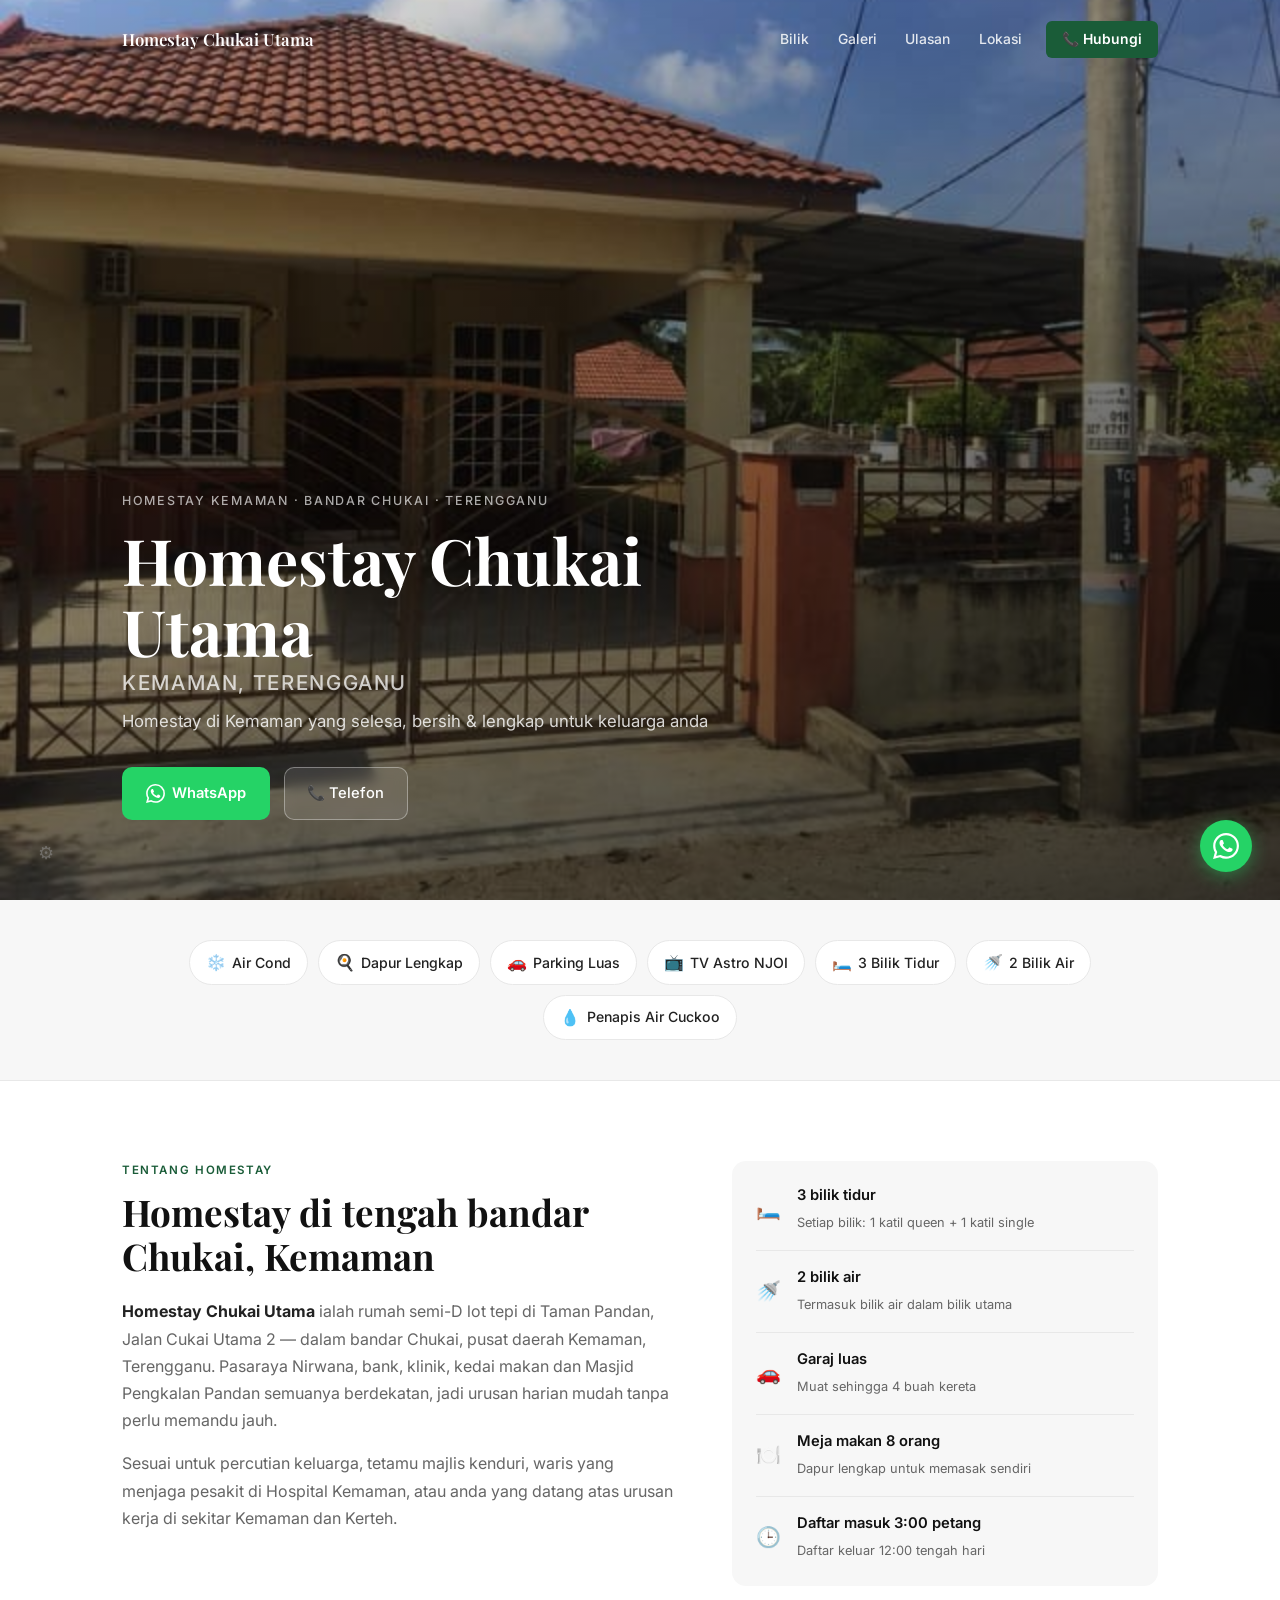
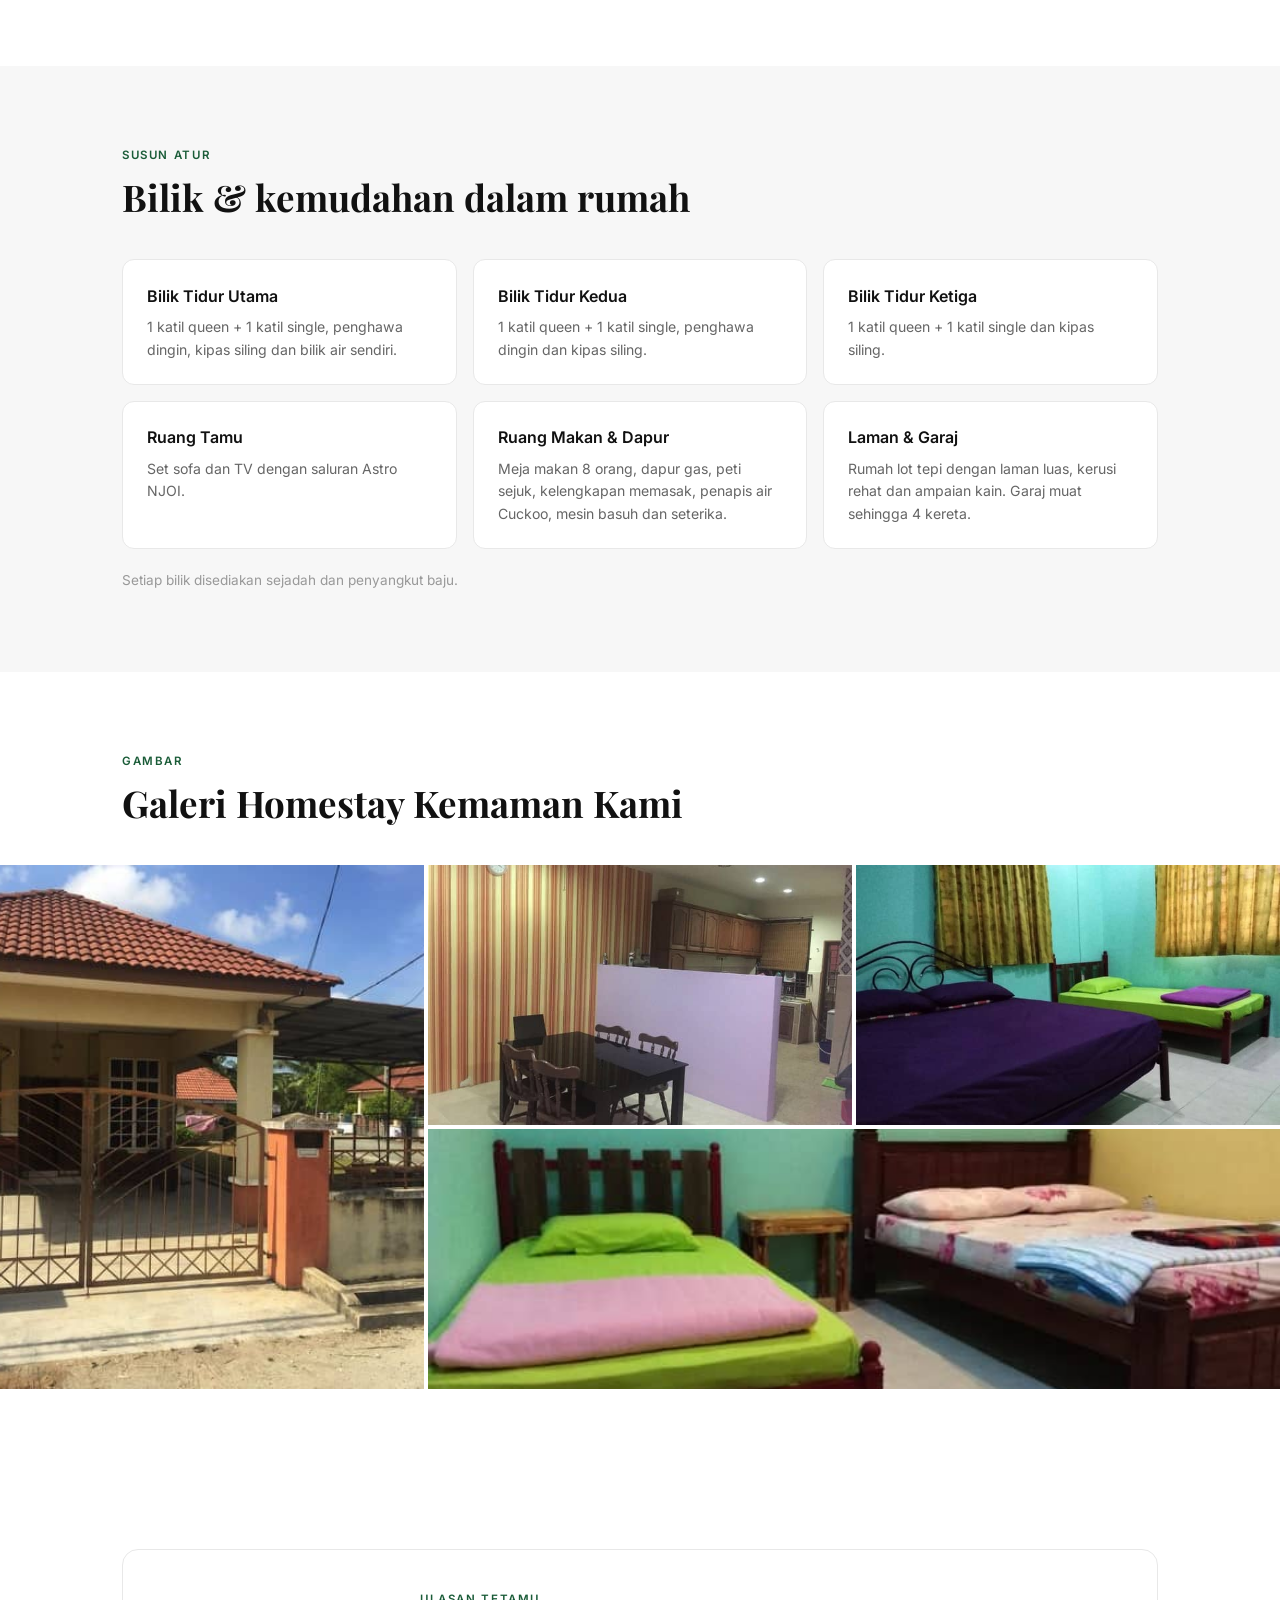
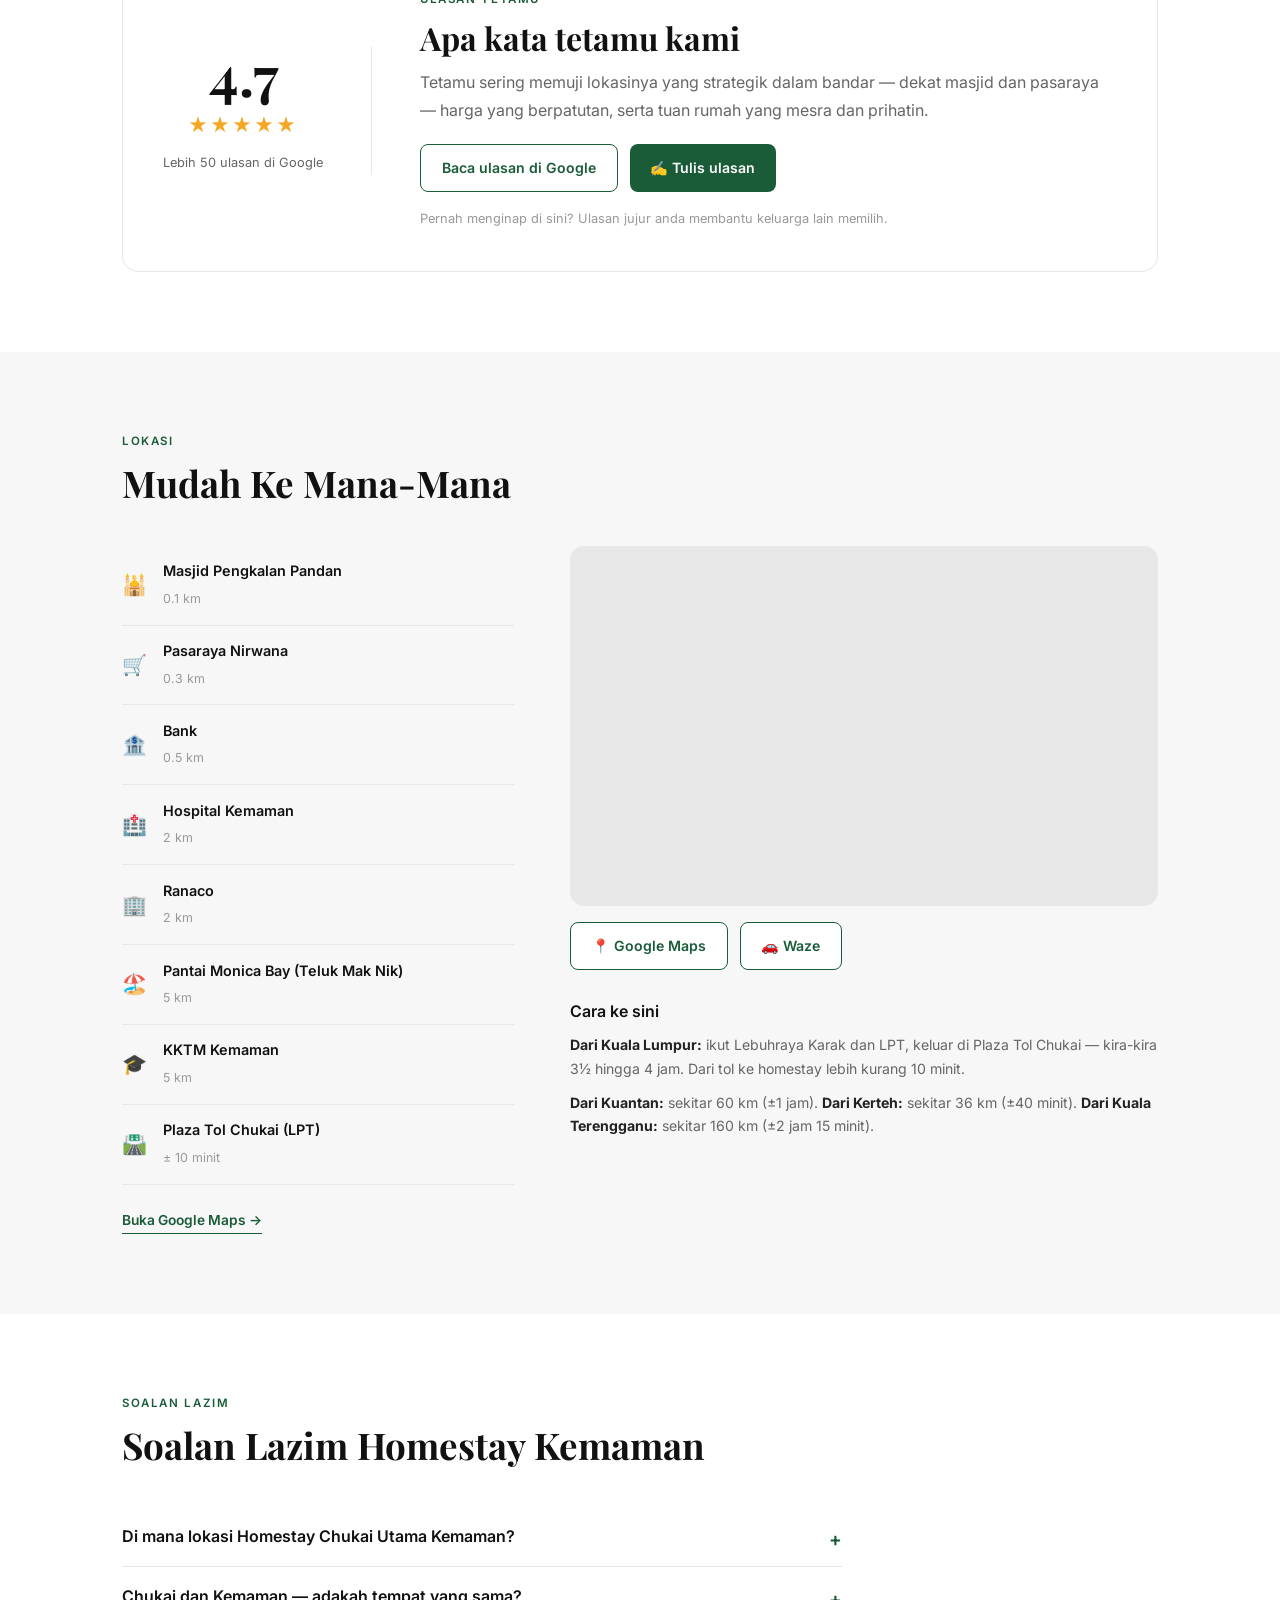
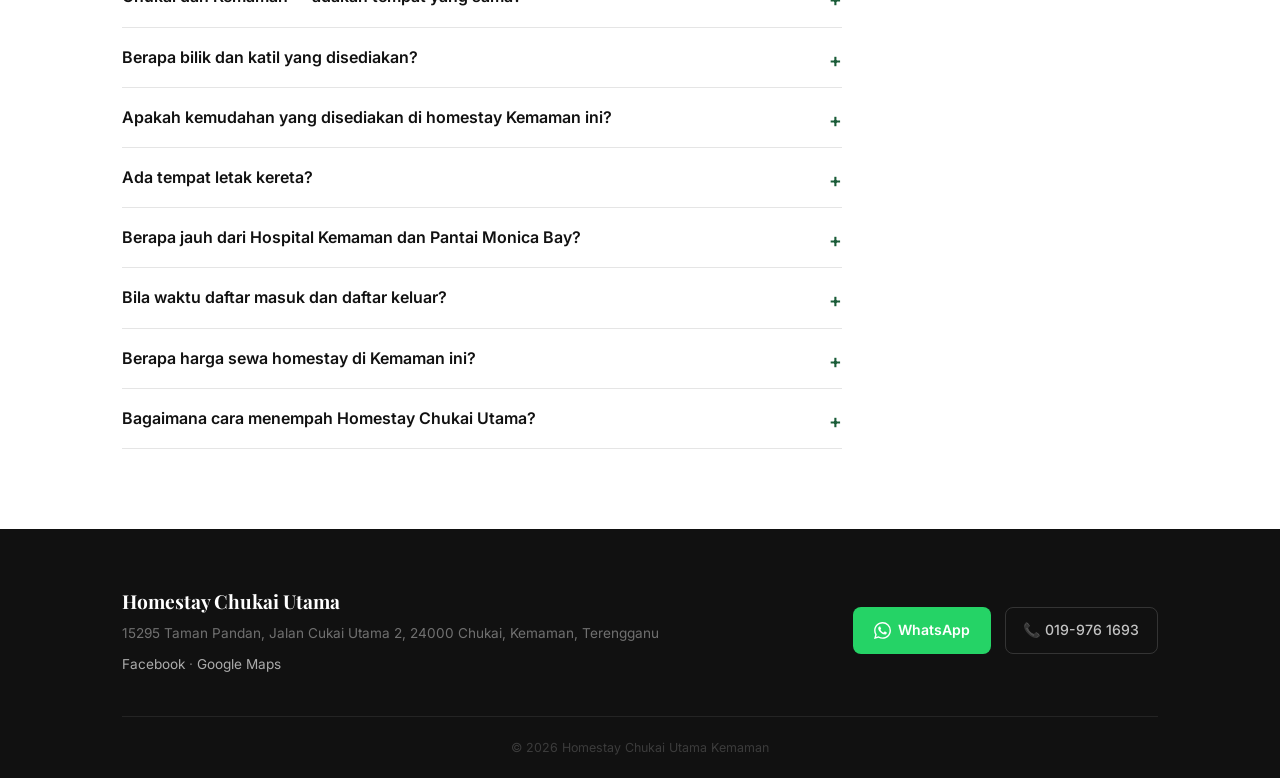
==== commit 49942c71: "Ulasan: teks 'Lebih 50 ulasan' selepas ulasan pemilik dipadam; kemas kini nota GBP Co-Authored-By: C" ====
--- a/public/index.html
+++ b/public/index.html
@@ -309,7 +309,7 @@
         <div class="ulasan-skor">
           <strong>4.7</strong>
           <span class="bintang" aria-hidden="true">★★★★★</span>
-          <small>60+ ulasan di Google</small>
+          <small>Lebih 50 ulasan di Google</small>
         </div>
         <div class="ulasan-teks">
           <span class="label">Ulasan Tetamu</span>
